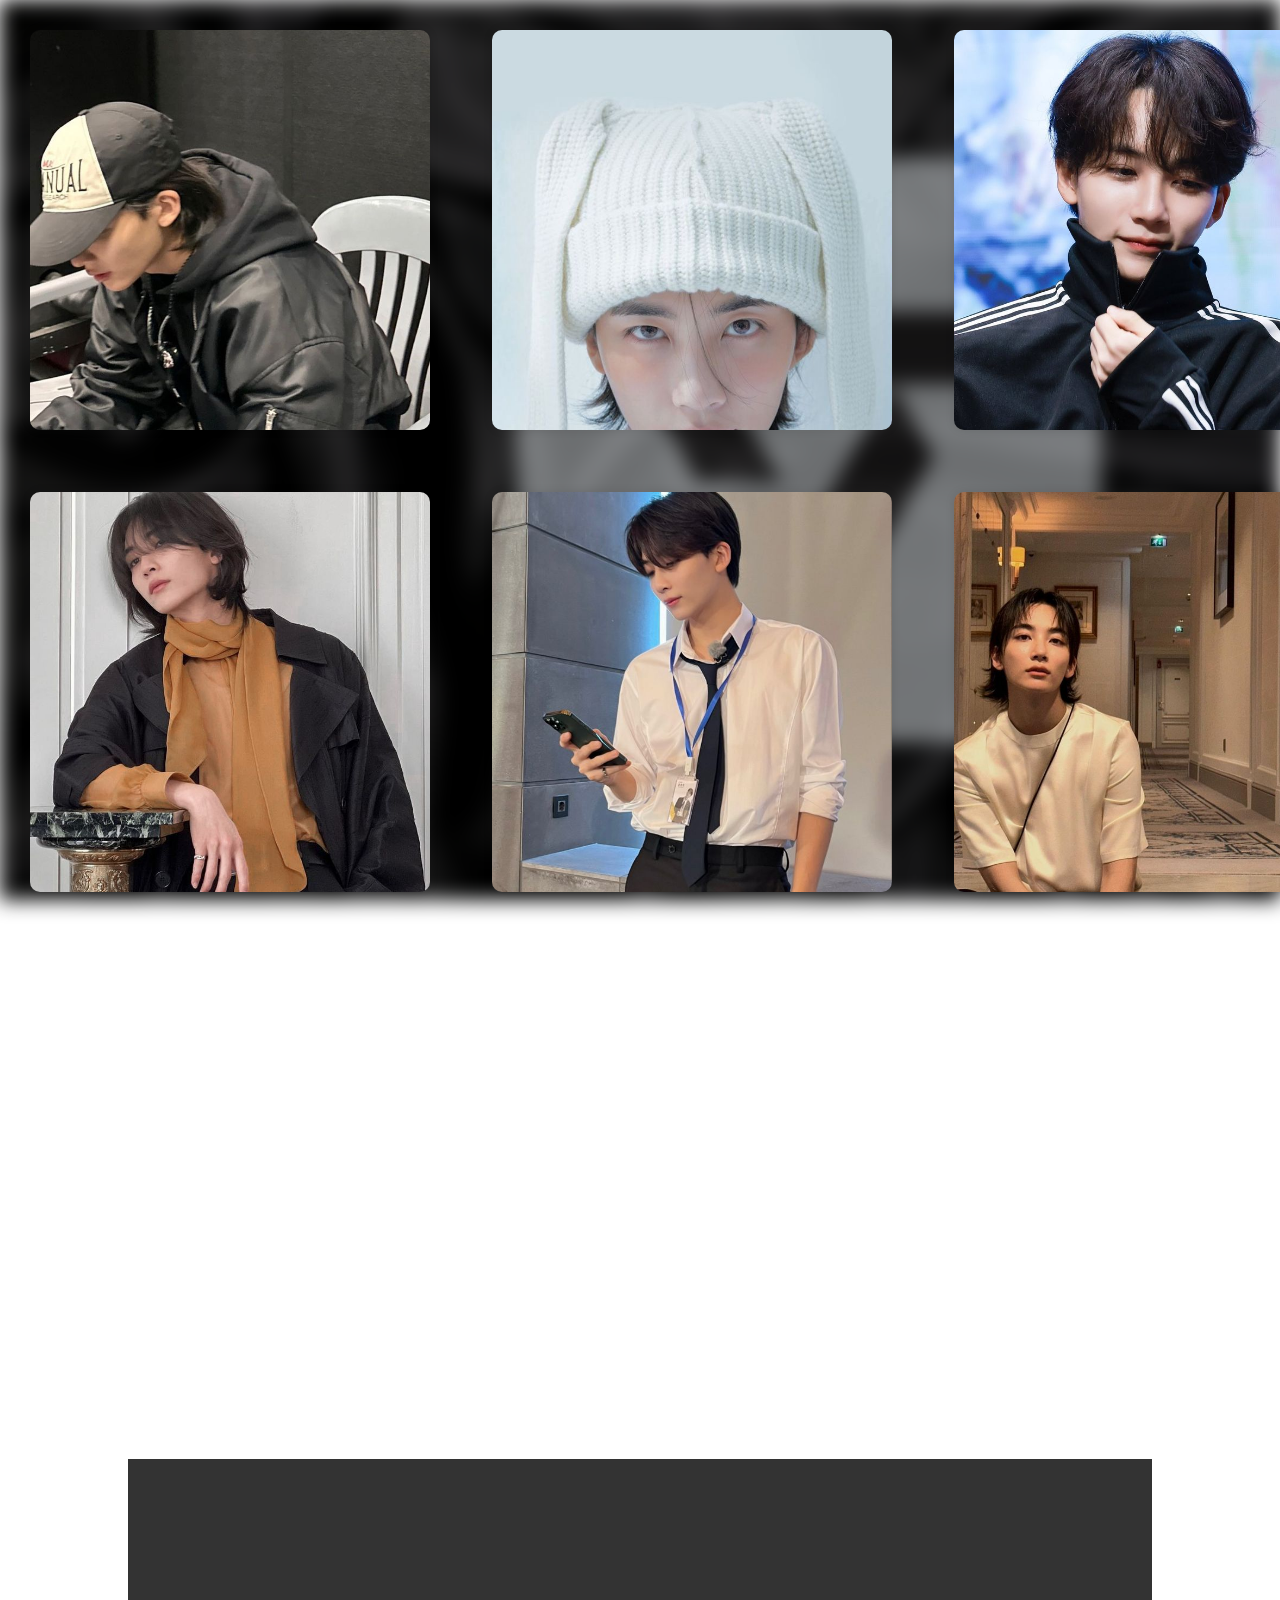
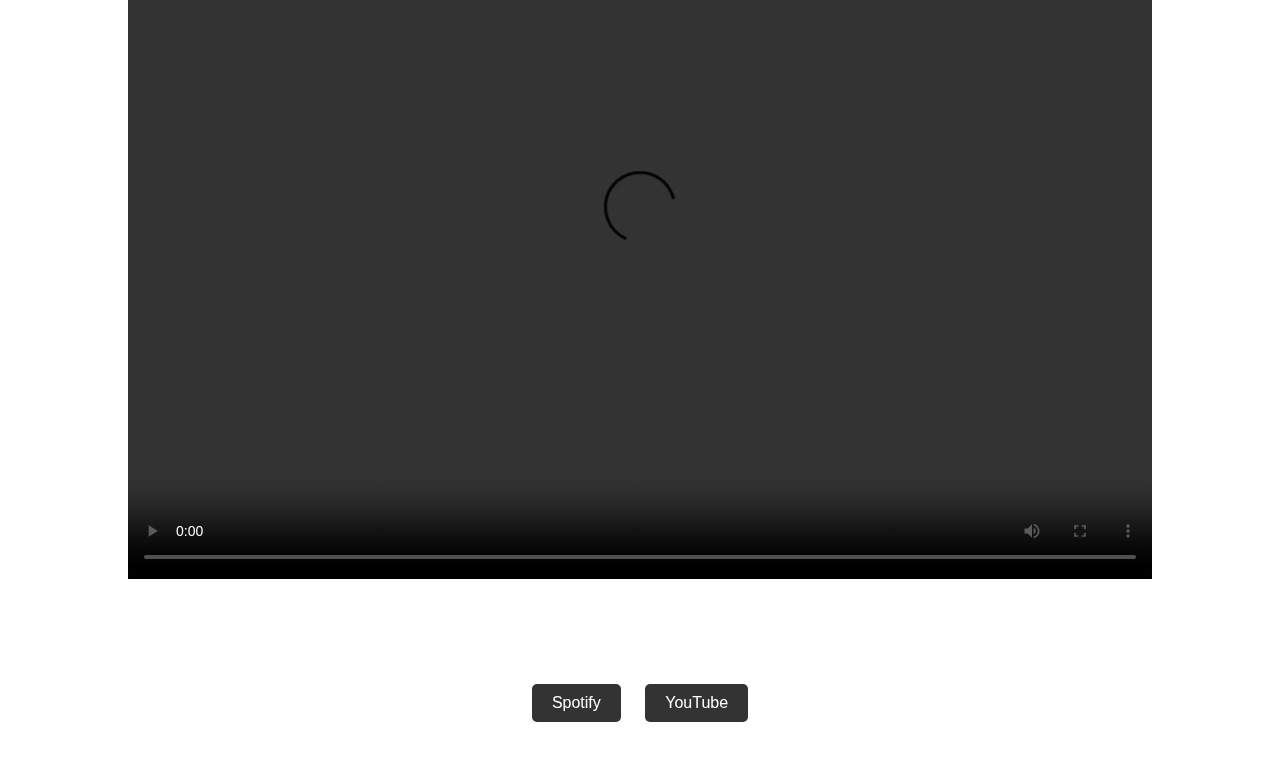
==== jeonghan/jeonghan.html @ 7f683767 "Update jeonghan.html" ====
<!DOCTYPE html>
<html lang="en">
<head>
    <meta charset="UTF-8">
    <meta name="viewport" content="width=device-width, initial-scale=1.0">
    <title>SEVENTEEN jeonghan Page</title>
    <link rel="stylesheet" href="jeonghan.css">
</head>
<body>
   
    <section class="background"></section>

    <section class="members">
        <div class="member-grid">
            <div class="member-item">
                <img src="./1.jpeg" alt="Member 1">
            </div>
            <div class="member-item">
                <img src="./2.jpeg" alt="Member 2">
            </div>
            <div class="member-item">
                <img src="./3.jpeg" alt="Member 3">
            </div>
            <div class="member-item">
                <img src="./4.jpeg" alt="Member 4">
            </div>
            <div class="member-item">
                <img src="./5.jpeg" alt="Member 5">
            </div>
            <div class="member-item">
                <img src="./6.jpeg" alt="Member 6">
            </div>
        </div>
    </section>

    <section class="description">
        <h2>Jeonghan (aka BBG of SVT)</h2>
        <p>Jeonghan (Korean: 정한), born as Yoon Jeonghan (Korean: 윤정한), is a South Korean singer and performer under Pledis Entertainment. He is a member of the South Korean boy group SEVENTEEN under 'Vocal Team'.</p><p>In 2015, S.Coups debuted as a member and the leader of the South Korean boy group Seventeen with the extended play 17 Carat on May 26. Since debuting, S.Coups has participated in the songwriting of over 70 Seventeen songs.

         </p><p>   In 2019, it was announced that S.Coups would be taking a break due to symptoms of anxiety, missing parts of Seventeen's Ode To You Tour. Following recovery, S.Coups returned to activities in March 2020.
            
         </p><p>   In 2023, it was announced that S.Coups would be halting activities in order to recover from anterior cruciate ligament surgery. During his hiatus, he missed parts of Seventeen's Follow Tour, however he still made appearances at the 2023 MAMA Awards and the 38th Golden Disc Awards as Seventeen won Daesangs (Grand Prizes) at each award show for their 2023 album FML.
            
         </p><p>   On December 31, 2023, S.Coups released a digital song named Me, written and produced by himself and regular Seventeen collaborator Bumzu.
            
         </p><p>   In February 2024, Pledis announced that he, alongside bandmate Jeonghan, who was also on a health-related hiatus, would be returning to activities in March 2024. The injury resulted in him being classified as Grade 5 under the South Korean military fitness classification, resulting in him being exempt from military service during peacetime.</p>
    </section>

    <section class="video">
        <h2>Watch Funny Scoups Compilation Video (I took this video from youtube)</h2>
        <div class="video-container">
            <video controls>
                <source src="./svideo/scoupsVideo.mp4" type="video/mp4">
                Your browser does not support the video tag.
            </video>
        </div>
    </section>
    <section class="options">
        <h2>Song I will dedicate to Coups Daddy ;()</h2>
       
        
            
            <div>
                <a href="https://open.spotify.com/track/2MveMeTbVlWtumO4VPOodG?si=8e0373b6ce09453c" class="spotify-option">Spotify</a>
                <a href="https://youtu.be/gZItyr1SNjU?si=JU994eRI9TcG9WSl" class="youtube-option">YouTube</a>
            </div>
        
   
        </section>
    
    
</body>
</html>
---- jeonghan/jeonghan.css ----
body {
    margin: 0;
    padding: 0;
    font-family: Arial, sans-serif;
    overflow-x: hidden; /* Hide horizontal scrollbar */
}

.background {
    position: fixed;
    top: 0;
    left: 0;
    width: 100%;
    height: 100%;
    background-image: url('./bg.png'); /* Add your background image */
    background-size: cover;
    filter: blur(10px); /* Apply blur effect */
}
.member-name {
    
    bottom: 10px;
    left: 50%;
    transform: translateX(-50%);
    background-color: rgba(0, 0, 0, 0.7);
    color: white;
    padding: 5px 10px;
    border-radius: 5px;
    font-size: 14px;
    opacity: 0;
    transition: opacity 0.3s ease;
    text-decoration: white; /* Remove underline */
    position: relative; /* Ensure header appears above background */
    z-index: 2; /* Ensure header appears above background */
    
}
.members {
    padding: 30px;
    position: relative;
    z-index: 2;
}
.members h2 {
    text-align: center;
    color: rgb(254, 254, 254);
}
.member-grid {
    display: grid;
    grid-template-columns: repeat(3, 1fr);
    gap: 62px;
}

.member-item {
    position: relative;
    height: 400px; /* Set a fixed height for all member items */
    width: 400px;
}

.member-item img {
    width: 100%;
    height: 100%; /* Ensure the image fills the container */
    object-fit: cover; /* Maintain aspect ratio and cover the container */
    border-radius: 10px;
    box-shadow: 0 0 10px rgba(0, 0, 0, 0.1);
    transition: transform 0.3s ease;
}

.member-item:hover img {
    transform: scale(1.1);
}

.description {
    width: 70%;
    padding: 20px;
    /* background-color: #f5f5f5; */
    border-radius: 10px;
    /* box-shadow: 0 0 10px rgba(0, 0, 0, 0.1); */
    margin-left: 200px;
    
    position: relative; /* Add relative positioning */
    z-index: 2; /* Ensure content appears above background */
}

.description h2 {
    color: rgb(255, 255, 255);
    margin-top: 0;
    text-align: center;
}
.description p {
    color: #ffffff;
}
.video {
    text-align: center;
    margin-top: 50px;
    position: relative; /* Add relative positioning */
    z-index: 2; /* Ensure content appears above background */

}

.video h2 {
    font-size: 24px;
    color: #ffffff;
    margin-bottom: 20px;
}

.video-container {
    position: relative;
    width: 80%; /* Adjust the width as needed */
    margin: 0 auto; /* Center the video */
    padding-bottom: 56.25%; /* Aspect ratio: 16:9 */
}

.video-container video {
    position: absolute;
    top: 0;
    left: 0;
    width: 100%;
    height: 100%;
}




.options {
    display: flex;
    flex-direction: column;
    justify-content: center;
    align-items: center;
    height:20vh; /* Adjust the height as needed */

    position: relative; /* Add relative positioning */
    z-index: 2; /* Ensure content appears above background */
}

.options a {
    display: inline-block;
    margin: 10px;
    text-decoration: none;
    color: #fff;
    background-color: #333;
    padding: 10px 20px;
    border-radius: 5px;
}

.options a:hover {
    background-color: #555;
}


.options h2{
    color: #fff;
    text-align: center;
}
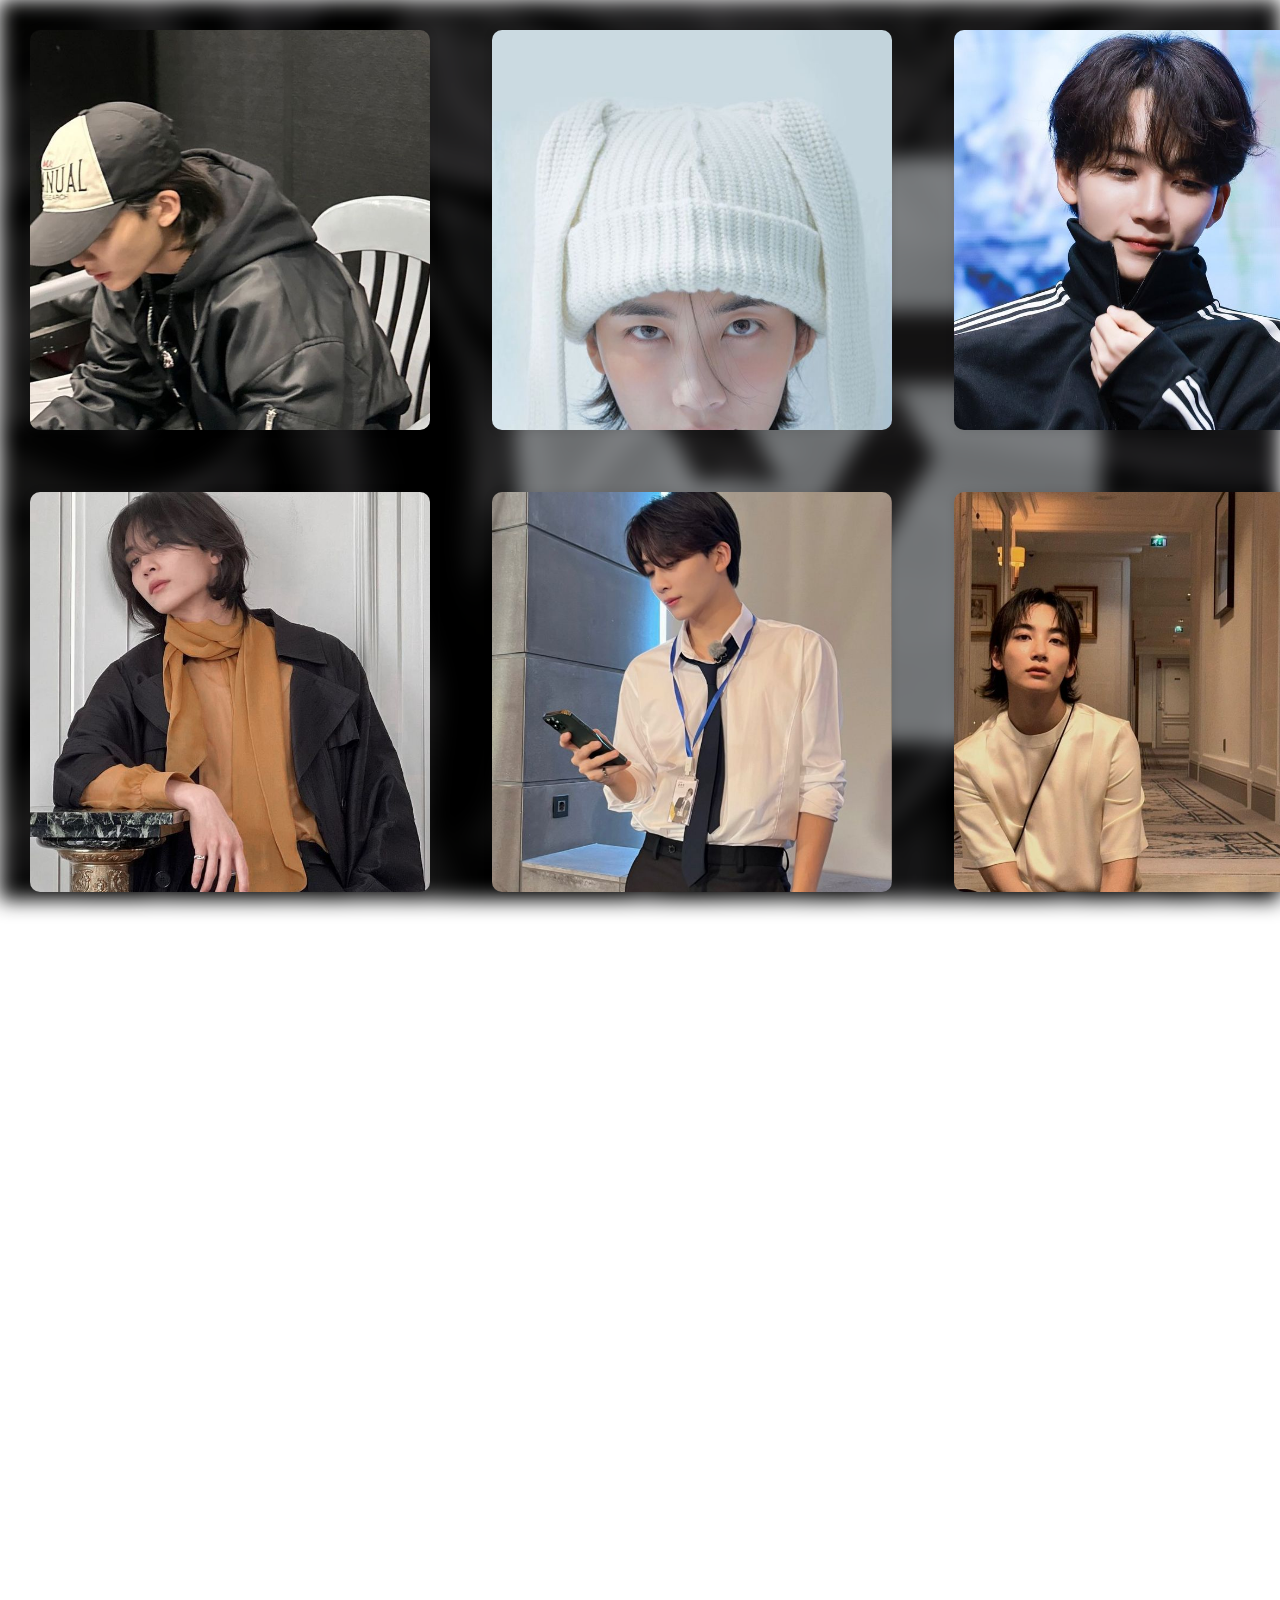
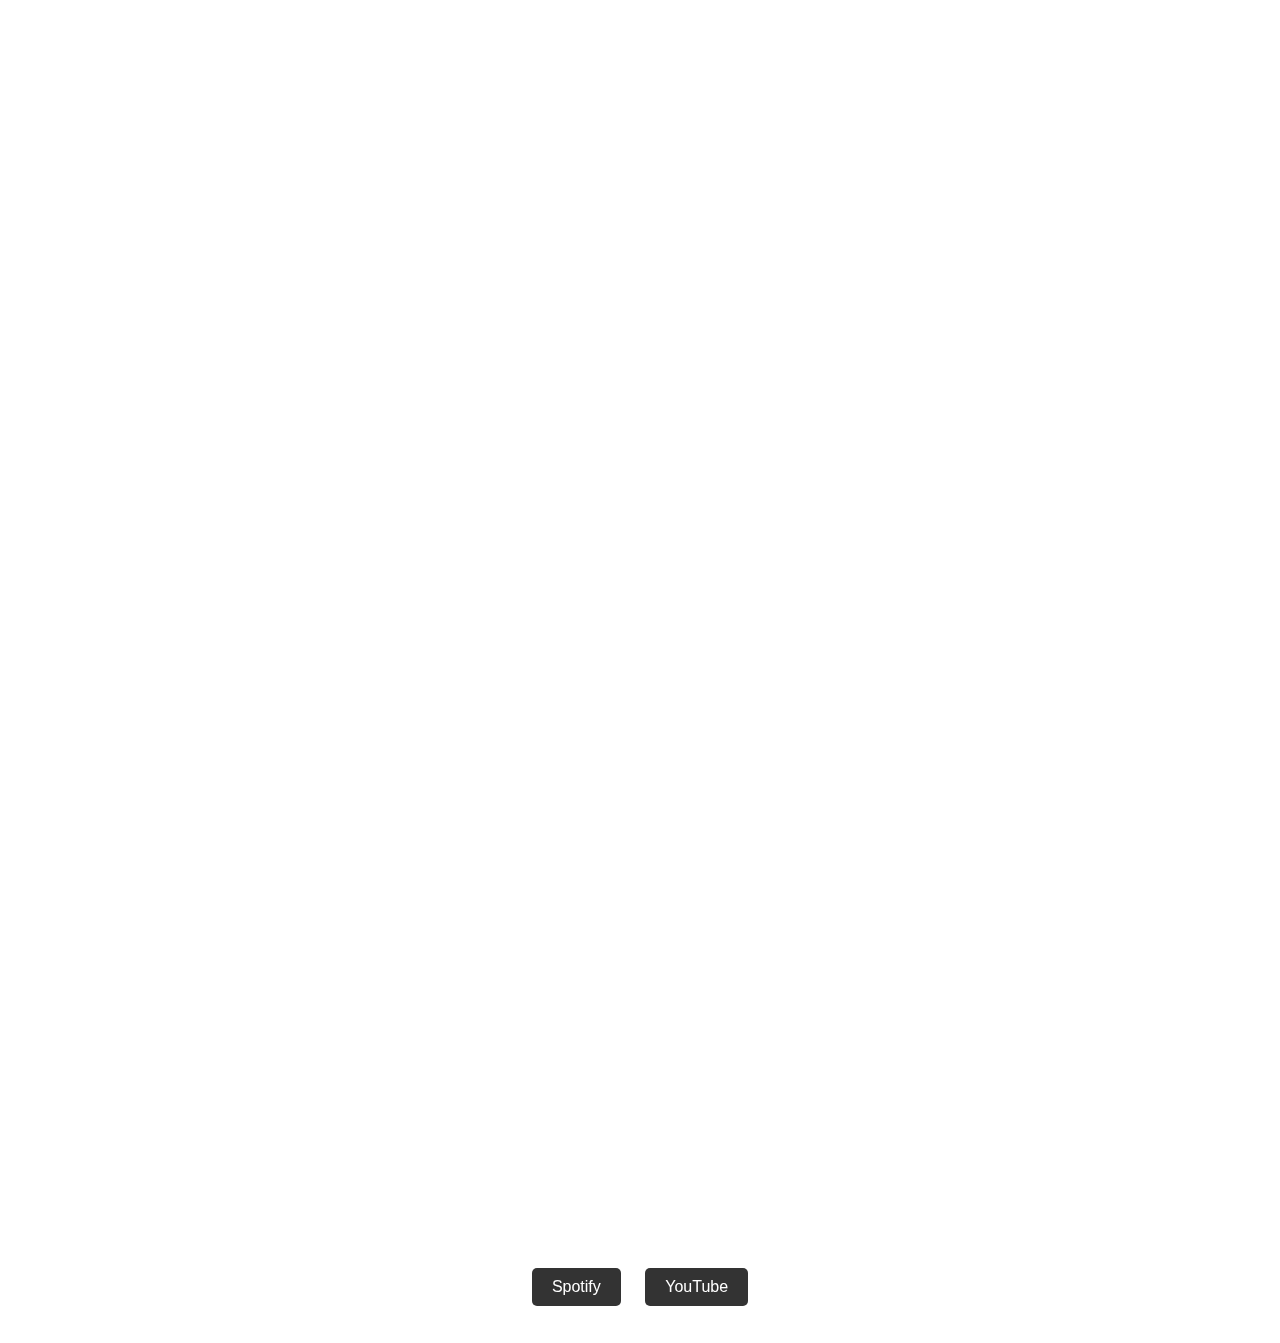
==== commit d804e876: "Update jeonghan.html" ====
--- a/jeonghan/jeonghan.html
+++ b/jeonghan/jeonghan.html
@@ -47,12 +47,9 @@
     </section>
 
     <section class="video">
-        <h2>Watch Funny Scoups Compilation Video (I took this video from youtube)</h2>
+        <h2>Watch Funny Jeonghan Compilation Video (I took this video from Youtube)</h2>
         <div class="video-container">
-            <video controls>
-                <source src="./svideo/scoupsVideo.mp4" type="video/mp4">
-                Your browser does not support the video tag.
-            </video>
+            <iframe src="https://www.youtube.com/embed/2GK2bTh6Qx8" width="940" height="580" frameborder="0" allowfullscreen></iframe>
         </div>
     </section>
     <section class="options">
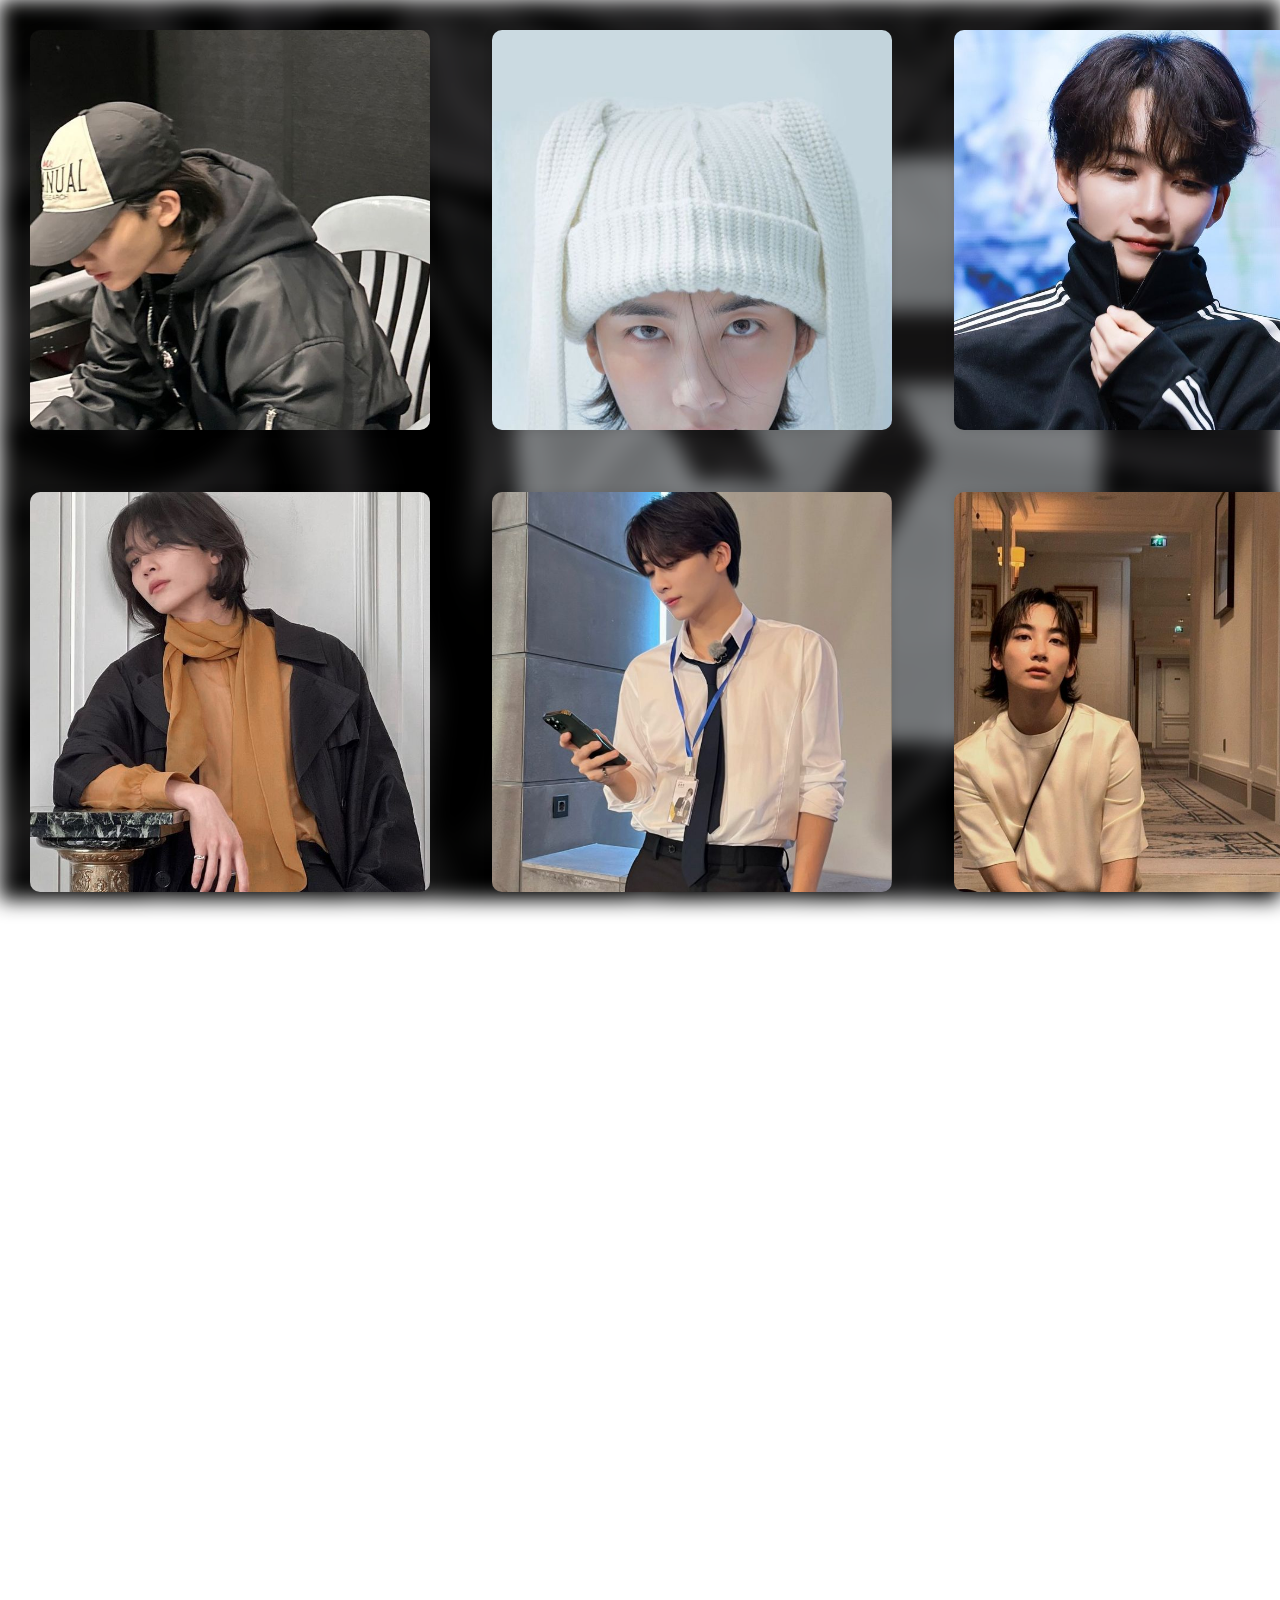
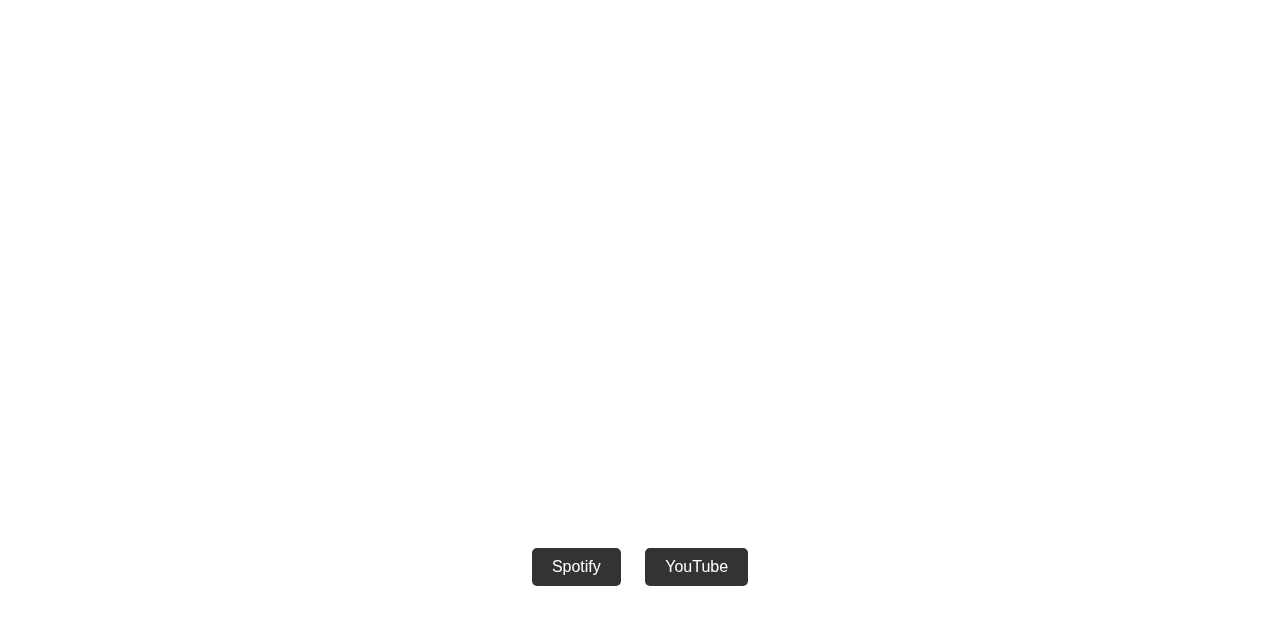
==== commit 56accbc4: "Update jeonghan.html" ====
--- a/jeonghan/jeonghan.html
+++ b/jeonghan/jeonghan.html
@@ -49,7 +49,7 @@
     <section class="video">
         <h2>Watch Funny Jeonghan Compilation Video (I took this video from Youtube)</h2>
         <div class="video-container">
-            <iframe src="https://www.youtube.com/embed/2GK2bTh6Qx8" width="940" height="580" frameborder="0" allowfullscreen></iframe>
+            <iframe src="https://www.youtube.com/embed/MlaDHnfY8DI" width="940" height="580" frameborder="0" allowfullscreen></iframe>
         </div>
     </section>
     <section class="options">
--- a/jeonghan/jeonghan.css
+++ b/jeonghan/jeonghan.css
@@ -100,20 +100,7 @@
     margin-bottom: 20px;
 }
 
-.video-container {
-    position: relative;
-    width: 80%; /* Adjust the width as needed */
-    margin: 0 auto; /* Center the video */
-    padding-bottom: 56.25%; /* Aspect ratio: 16:9 */
-}
 
-.video-container video {
-    position: absolute;
-    top: 0;
-    left: 0;
-    width: 100%;
-    height: 100%;
-}
 
 
 
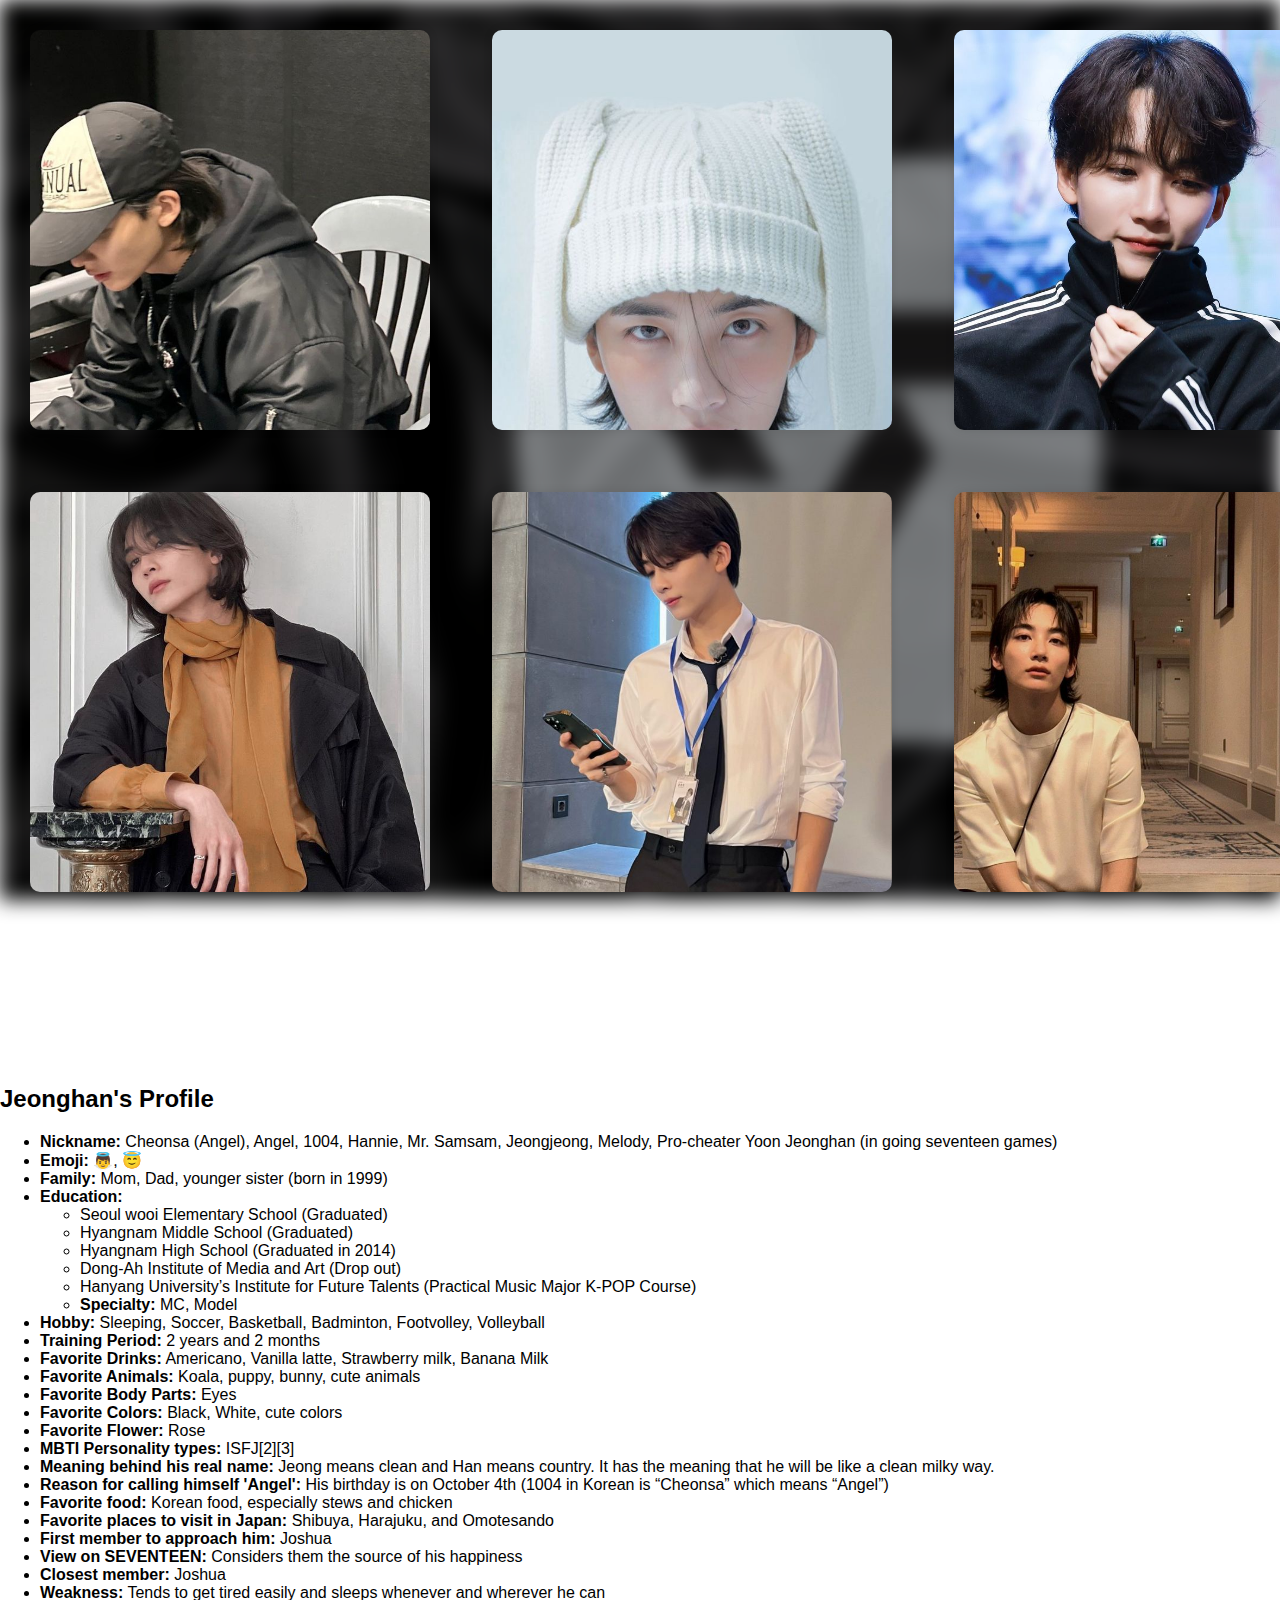
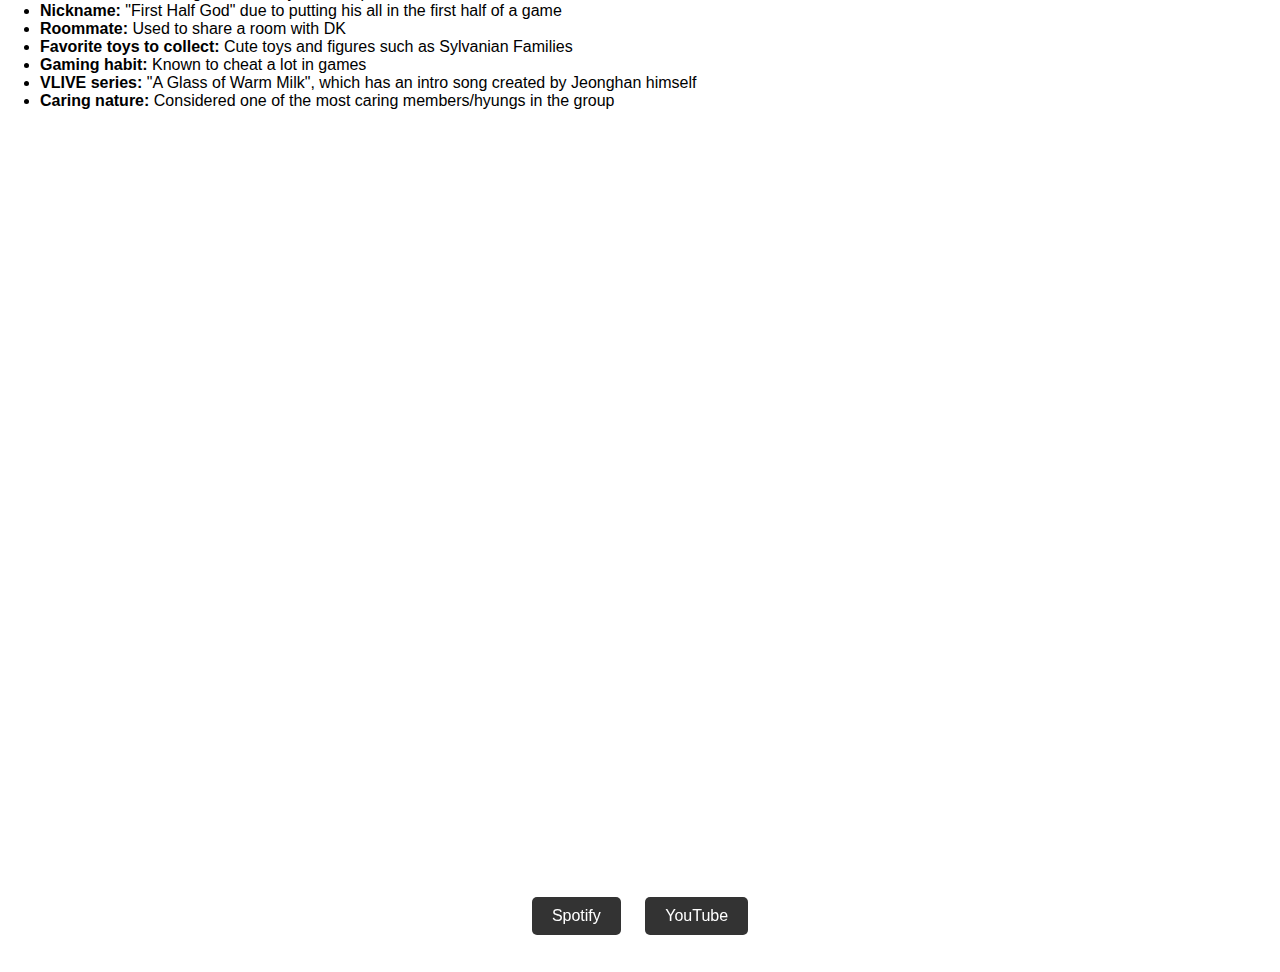
==== commit 85336158: "Update jeonghan.html" ====
--- a/jeonghan/jeonghan.html
+++ b/jeonghan/jeonghan.html
@@ -35,17 +35,54 @@
 
     <section class="description">
         <h2>Jeonghan (aka BBG of SVT)</h2>
-        <p>Jeonghan (Korean: 정한), born as Yoon Jeonghan (Korean: 윤정한), is a South Korean singer and performer under Pledis Entertainment. He is a member of the South Korean boy group SEVENTEEN under 'Vocal Team'.</p><p>In 2015, S.Coups debuted as a member and the leader of the South Korean boy group Seventeen with the extended play 17 Carat on May 26. Since debuting, S.Coups has participated in the songwriting of over 70 Seventeen songs.
+        <p>Jeonghan (Korean: 정한), born as Yoon Jeonghan (Korean: 윤정한), is a South Korean singer and performer under Pledis Entertainment. He is a member of the South Korean boy group SEVENTEEN under 'Vocal Team'.</p>
+         </section>
 
-         </p><p>   In 2019, it was announced that S.Coups would be taking a break due to symptoms of anxiety, missing parts of Seventeen's Ode To You Tour. Following recovery, S.Coups returned to activities in March 2020.
-            
-         </p><p>   In 2023, it was announced that S.Coups would be halting activities in order to recover from anterior cruciate ligament surgery. During his hiatus, he missed parts of Seventeen's Follow Tour, however he still made appearances at the 2023 MAMA Awards and the 38th Golden Disc Awards as Seventeen won Daesangs (Grand Prizes) at each award show for their 2023 album FML.
-            
-         </p><p>   On December 31, 2023, S.Coups released a digital song named Me, written and produced by himself and regular Seventeen collaborator Bumzu.
-            
-         </p><p>   In February 2024, Pledis announced that he, alongside bandmate Jeonghan, who was also on a health-related hiatus, would be returning to activities in March 2024. The injury resulted in him being classified as Grade 5 under the South Korean military fitness classification, resulting in him being exempt from military service during peacetime.</p>
+
+    <section class="member-info">
+        <h2>Jeonghan's Profile</h2>
+        <ul>
+            <li><strong>Nickname:</strong> Cheonsa (Angel), Angel, 1004, Hannie, Mr. Samsam, Jeongjeong, Melody, Pro-cheater Yoon Jeonghan (in going seventeen games)</li>
+            <li><strong>Emoji:</strong> 👼, 😇</li>
+            <li><strong>Family:</strong> Mom, Dad, younger sister (born in 1999)</li>
+            <li><strong>Education:</strong>
+                <ul>
+                    <li>Seoul wooi Elementary School (Graduated)</li>
+                    <li>Hyangnam Middle School (Graduated)</li>
+                    <li>Hyangnam High School (Graduated in 2014)</li>
+                    <li>Dong-Ah Institute of Media and Art (Drop out)</li>
+                    <li>Hanyang University’s Institute for Future Talents (Practical Music Major K-POP Course)</li>
+                    <li><strong>Specialty:</strong> MC, Model</li></ul></li>
+        <li><strong>Hobby:</strong> Sleeping, Soccer, Basketball, Badminton, Footvolley, Volleyball</li>
+        <li><strong>Training Period:</strong> 2 years and 2 months</li>
+        <li><strong>Favorite Drinks:</strong> Americano, Vanilla latte, Strawberry milk, Banana Milk</li>
+        <li><strong>Favorite Animals:</strong> Koala, puppy, bunny, cute animals</li>
+        <li><strong>Favorite Body Parts:</strong> Eyes</li>
+        <li><strong>Favorite Colors:</strong> Black, White, cute colors</li>
+        <li><strong>Favorite Flower:</strong> Rose</li>
+        <li><strong>MBTI Personality types:</strong> ISFJ[2][3]</li>
+        <li><strong>Meaning behind his real name:</strong> Jeong means clean and Han means country. It has the meaning that he will be like a clean milky way.</li>
+        <li><strong>Reason for calling himself 'Angel':</strong> His birthday is on October 4th (1004 in Korean is “Cheonsa” which means “Angel”)</li>
+        <li><strong>Favorite food:</strong> Korean food, especially stews and chicken</li>
+        <li><strong>Favorite places to visit in Japan:</strong> Shibuya, Harajuku, and Omotesando</li>
+        <li><strong>First member to approach him:</strong> Joshua</li>
+        <li><strong>View on SEVENTEEN:</strong> Considers them the source of his happiness</li>
+        <li><strong>Closest member:</strong> Joshua</li>
+        <li><strong>Weakness:</strong> Tends to get tired easily and sleeps whenever and wherever he can</li>
+        <li><strong>Nickname:</strong> "First Half God" due to putting his all in the first half of a game</li>
+        <li><strong>Roommate:</strong> Used to share a room with DK</li>
+        <li><strong>Favorite toys to collect:</strong> Cute toys and figures such as Sylvanian Families</li>
+        <li><strong>Gaming habit:</strong> Known to cheat a lot in games</li>
+        <li><strong>VLIVE series:</strong> "A Glass of Warm Milk", which has an intro song created by Jeonghan himself</li>
+        <li><strong>Caring nature:</strong> Considered one of the most caring members/hyungs in the group</li>
+    
+                
+           
+            <!-- Add more list items for the remaining information -->
+        </ul>
     </section>
 
+    
     <section class="video">
         <h2>Watch Funny Jeonghan Compilation Video (I took this video from Youtube)</h2>
         <div class="video-container">
@@ -53,7 +90,7 @@
         </div>
     </section>
     <section class="options">
-        <h2>Song I will dedicate to Coups Daddy ;()</h2>
+        <h2>Song I will dedicate to jeoghanie <3 My bbg ;()</h2>
        
         
             
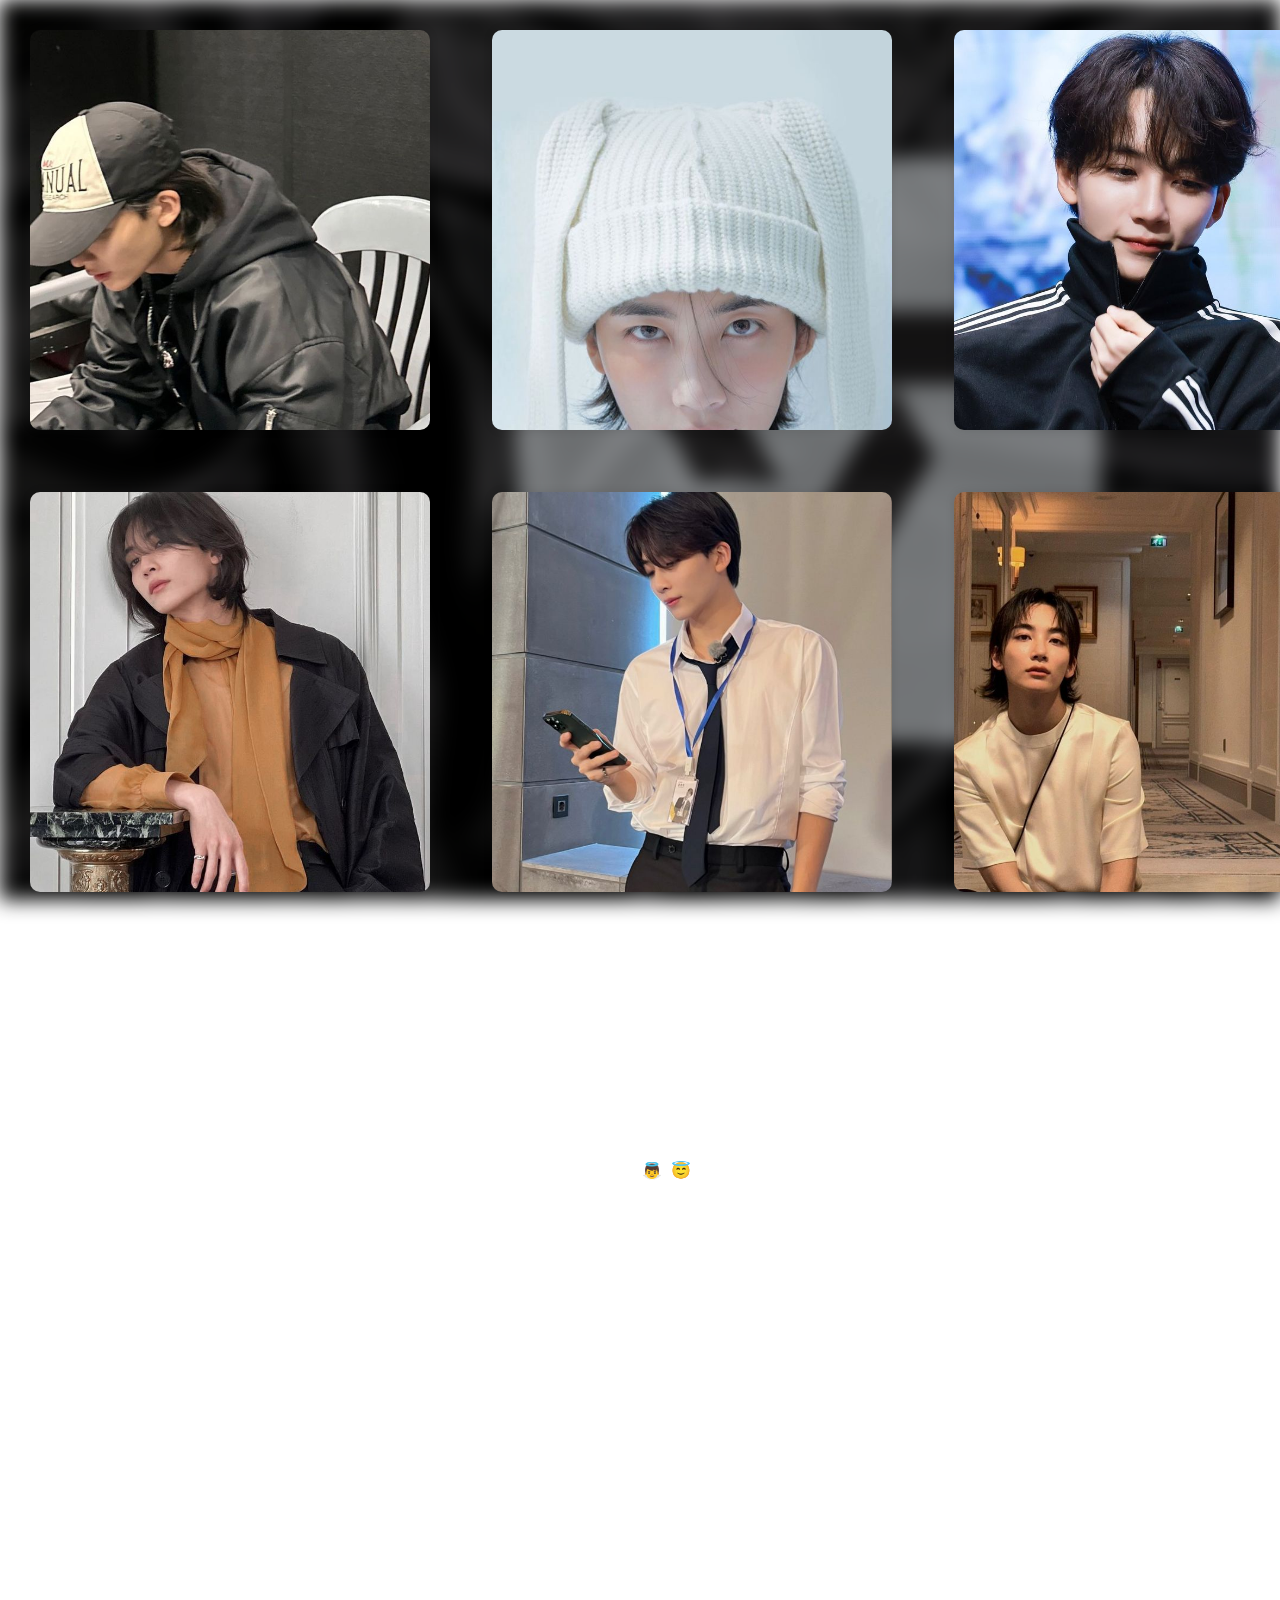
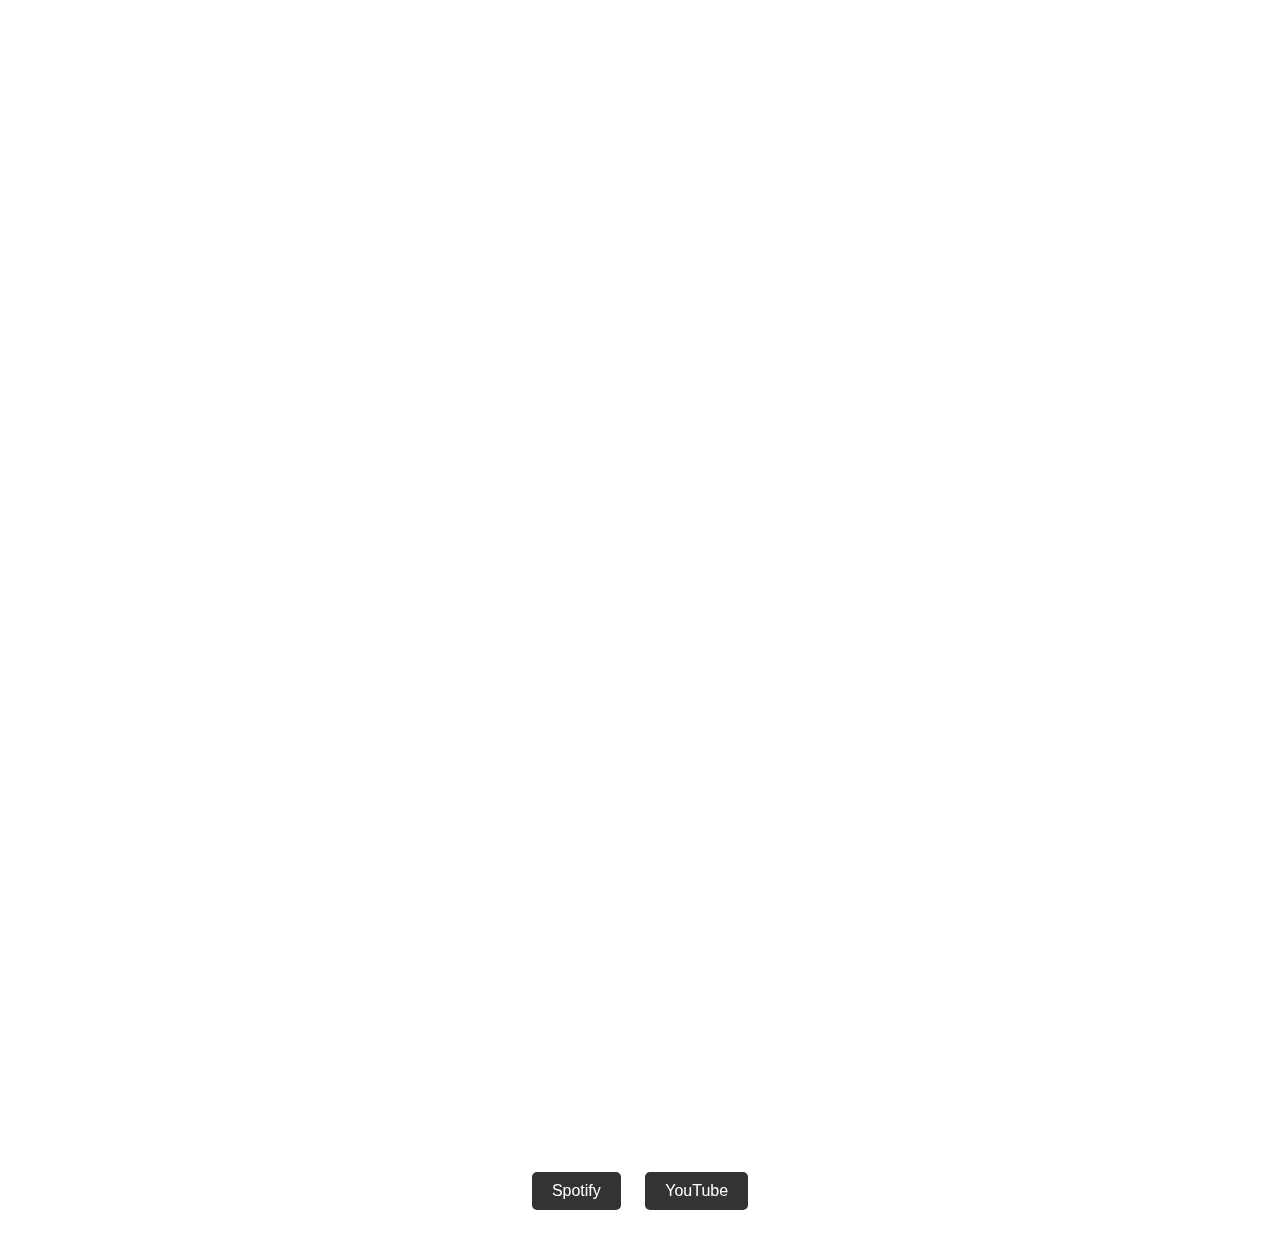
==== commit 9a185174: "Update jeonghan.html" ====
--- a/jeonghan/jeonghan.html
+++ b/jeonghan/jeonghan.html
@@ -95,8 +95,8 @@
         
             
             <div>
-                <a href="https://open.spotify.com/track/2MveMeTbVlWtumO4VPOodG?si=8e0373b6ce09453c" class="spotify-option">Spotify</a>
-                <a href="https://youtu.be/gZItyr1SNjU?si=JU994eRI9TcG9WSl" class="youtube-option">YouTube</a>
+                <a href="https://open.spotify.com/track/6MC0anRfGPzSWrvybgsY7O?si=f9c20db978154f95" class="spotify-option">Spotify</a>
+                <a href="https://youtu.be/u4iDL3c0T1c?si=4DGtogeDcQ_PUT5D" class="youtube-option">YouTube</a>
             </div>
         
    
--- a/jeonghan/jeonghan.css
+++ b/jeonghan/jeonghan.css
@@ -96,8 +96,43 @@
 
 .video h2 {
     font-size: 24px;
+    color: rgb(255, 255, 255);
+    margin-bottom: 20px;
+}
+
+
+.member-info {
+    font-family: Arial, sans-serif;
+    position: relative; /* Add relative positioning */
+    z-index: 2; /* Ensure content appears above background */
     color: #ffffff;
+    align-items: center;
+    
+}
+
+.member-info h2 {
+    color: rgb(255, 255, 255);
+    text-align: center;
     margin-bottom: 20px;
+    
+}
+
+.member-info ul {
+    text-align: center;
+    list-style: none;
+    padding: 0;
+}
+
+.member-info ul li {
+    margin-bottom: 10px;
+}
+
+.member-info ul ul {
+    padding-left: 20px;
+}
+
+.member-info ul ul li {
+    margin-bottom: 5px;
 }
 
 
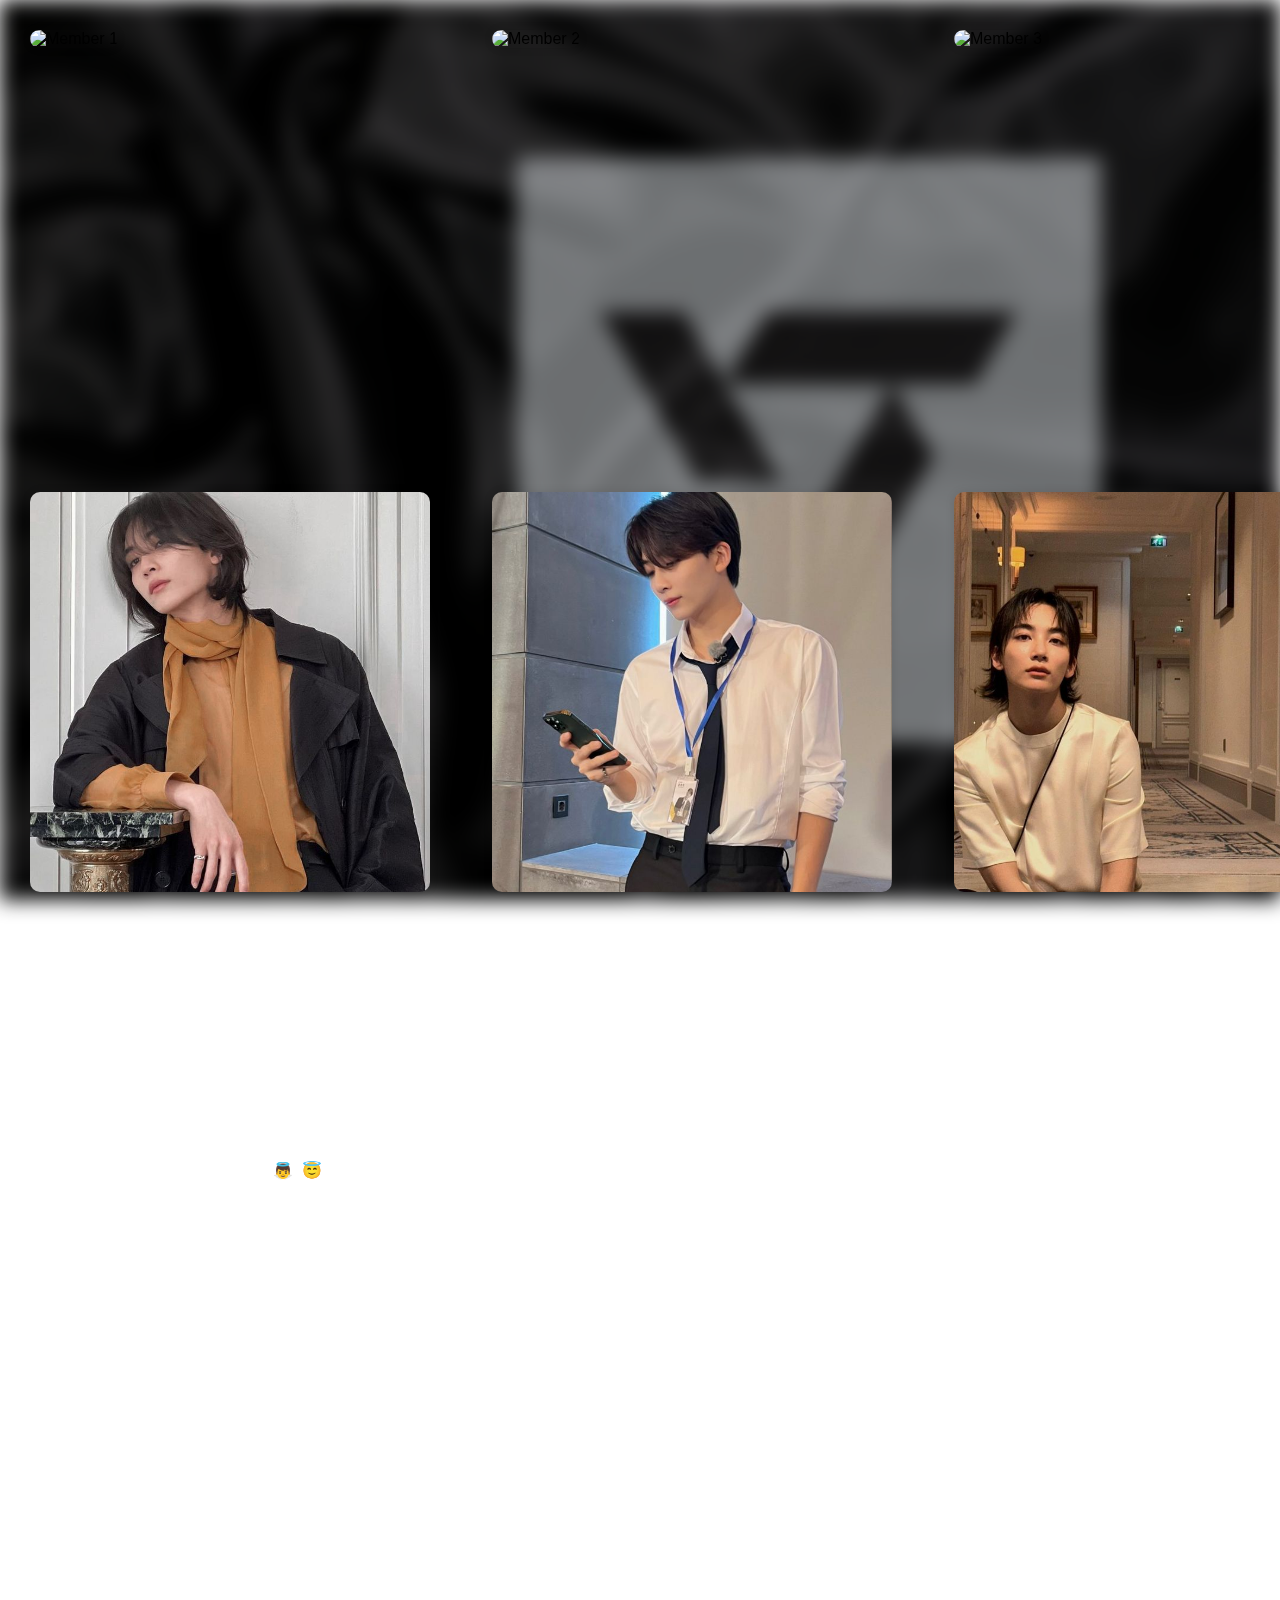
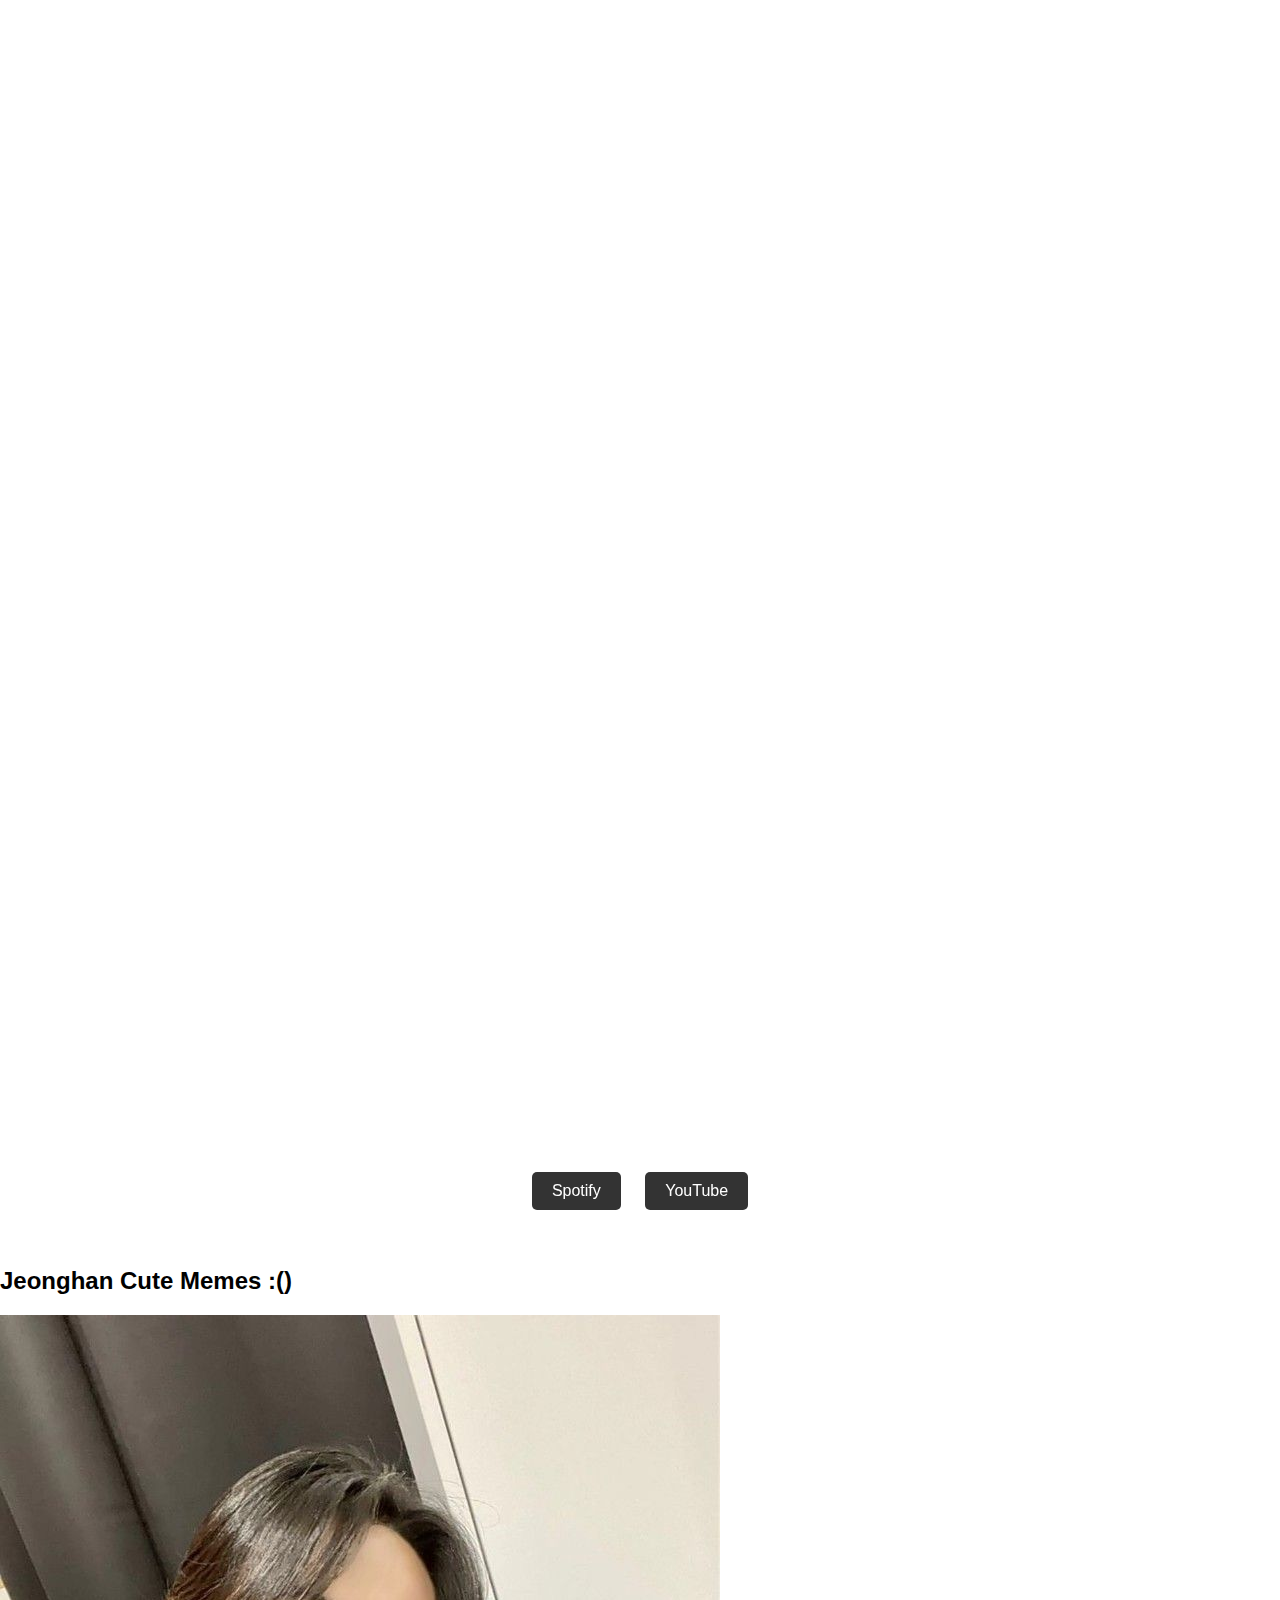
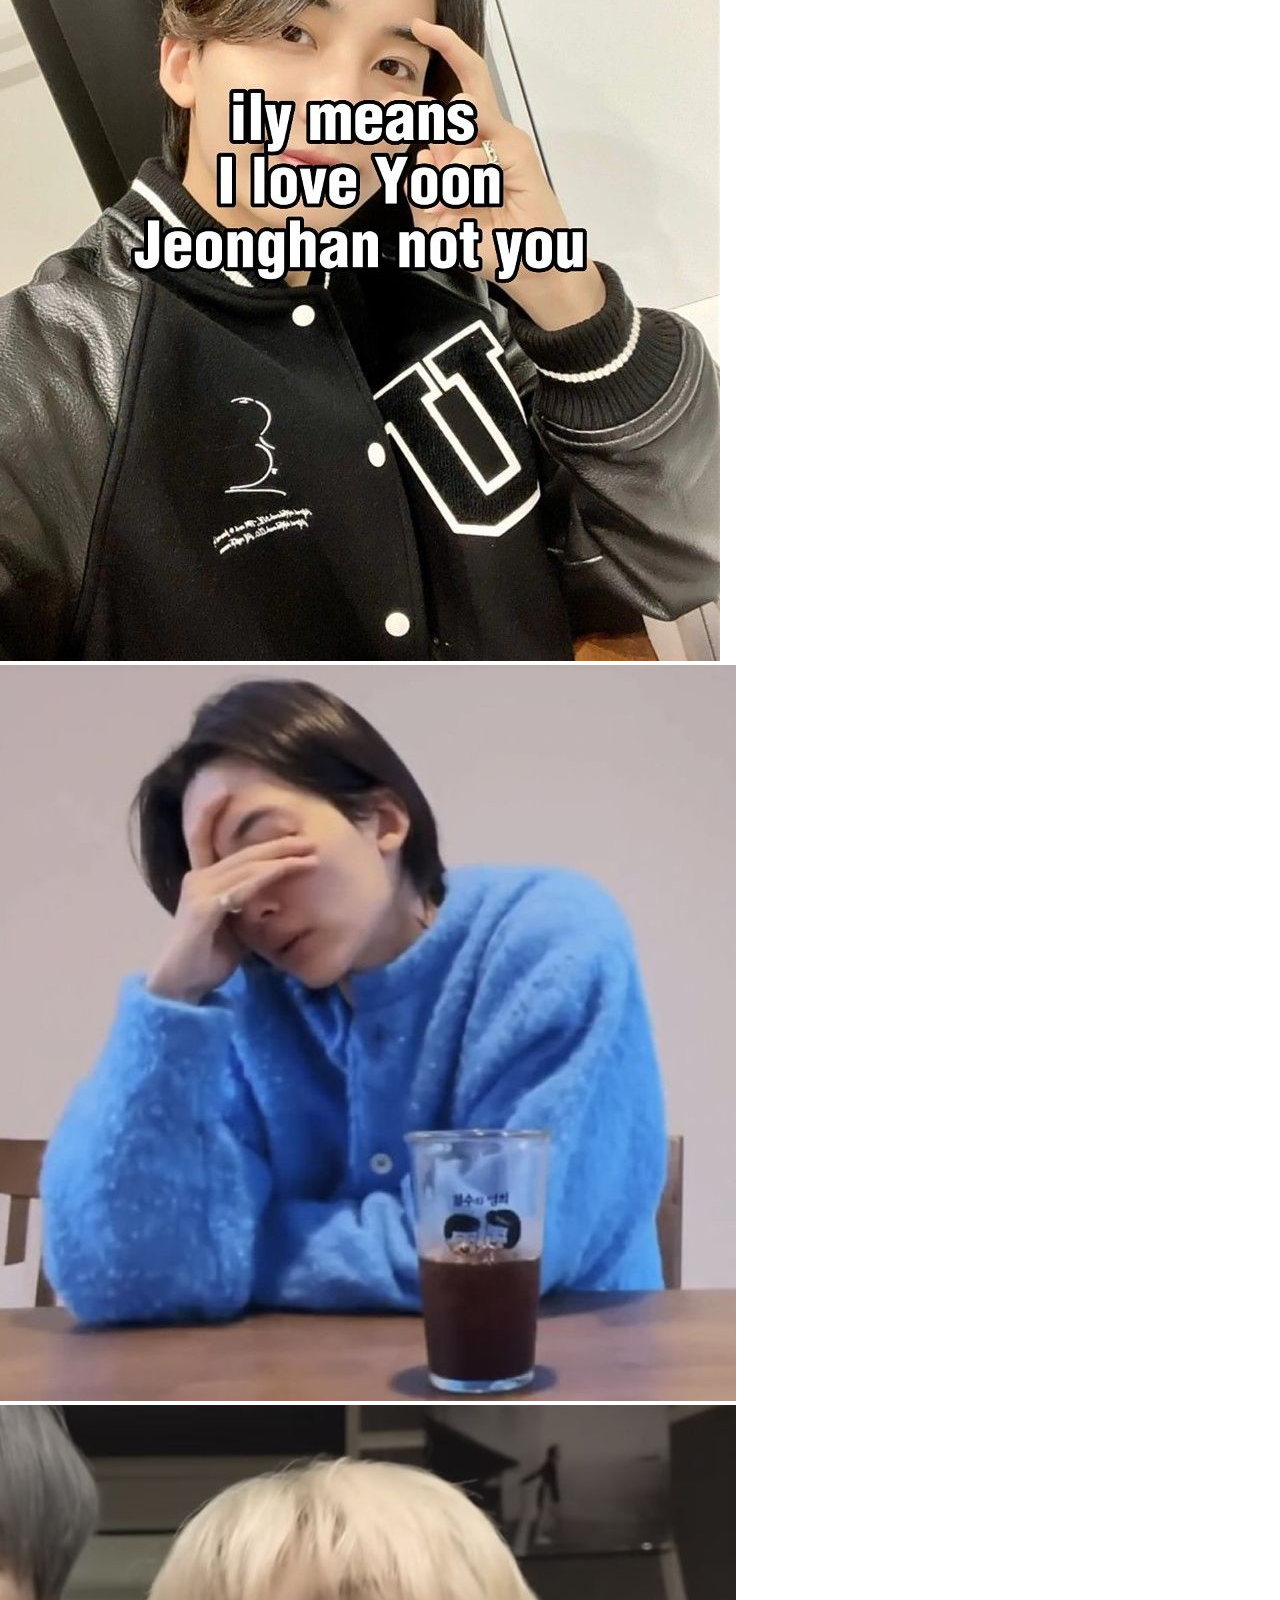
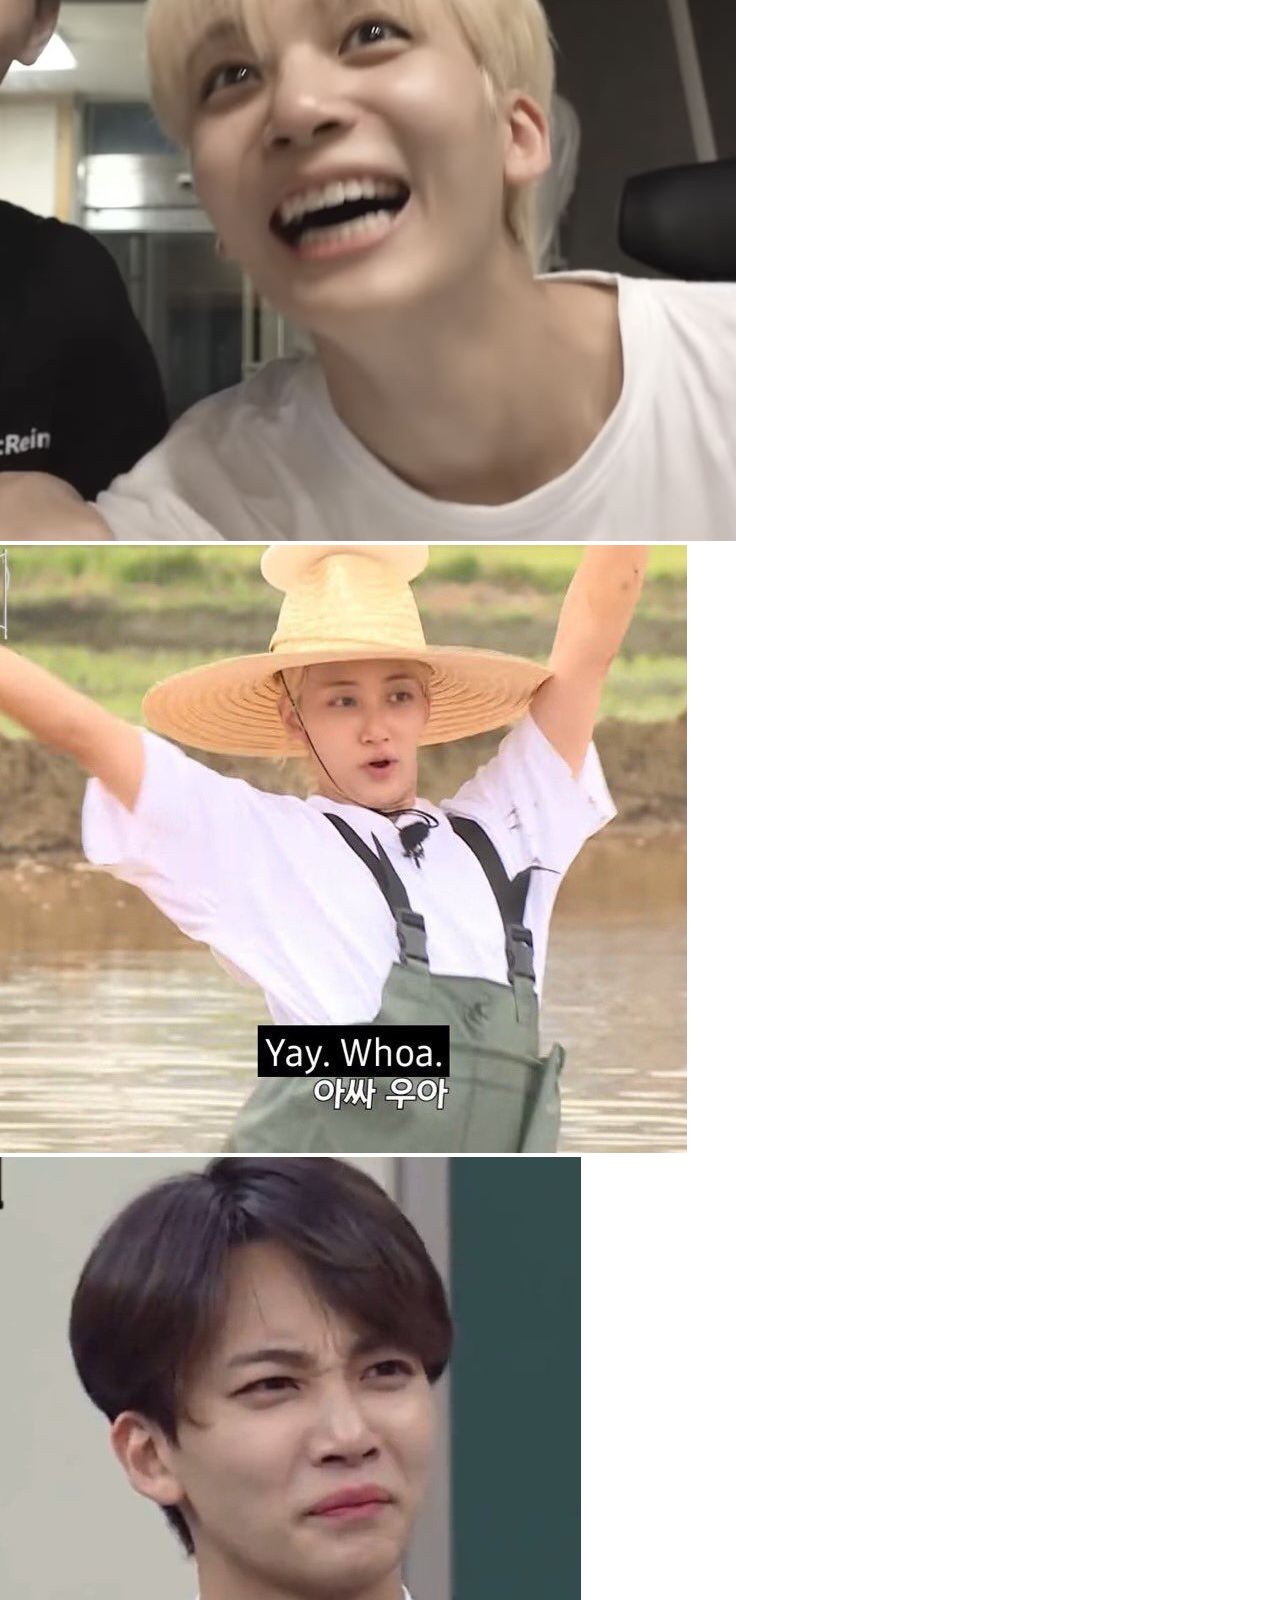
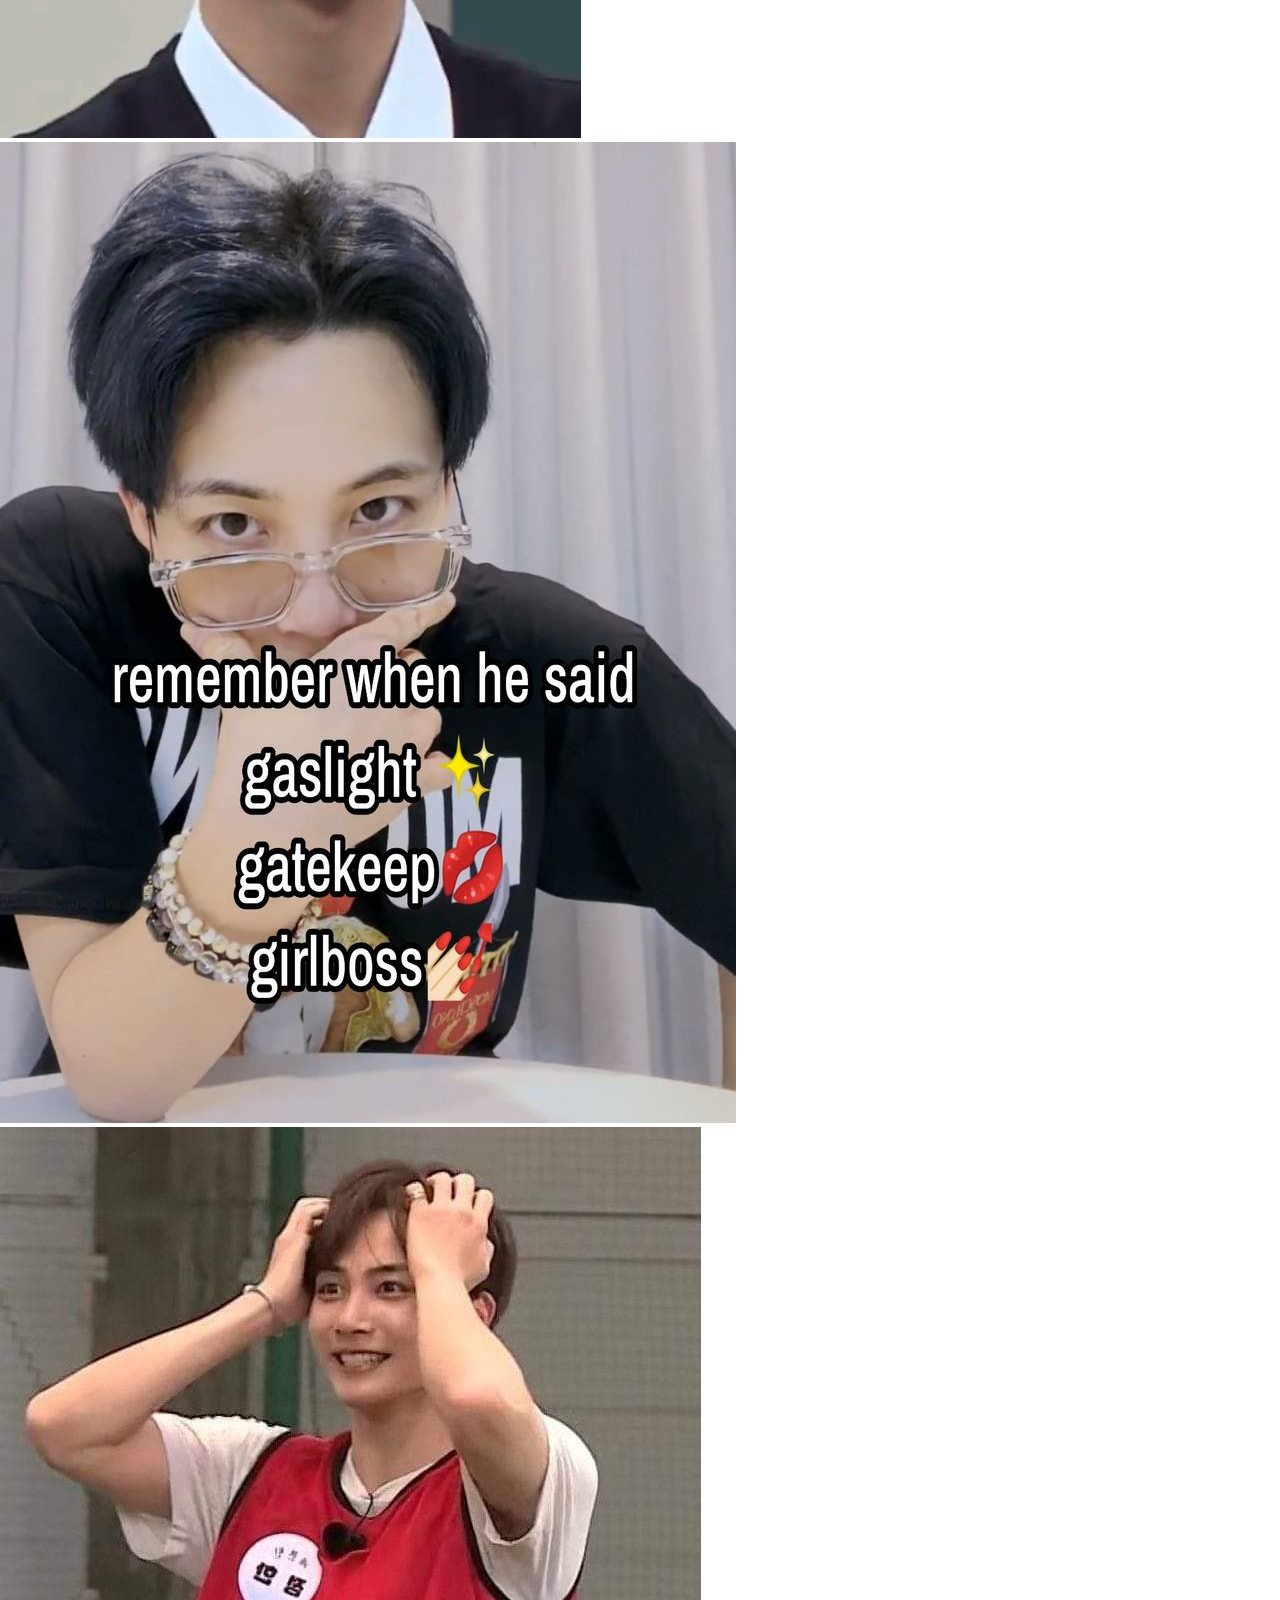
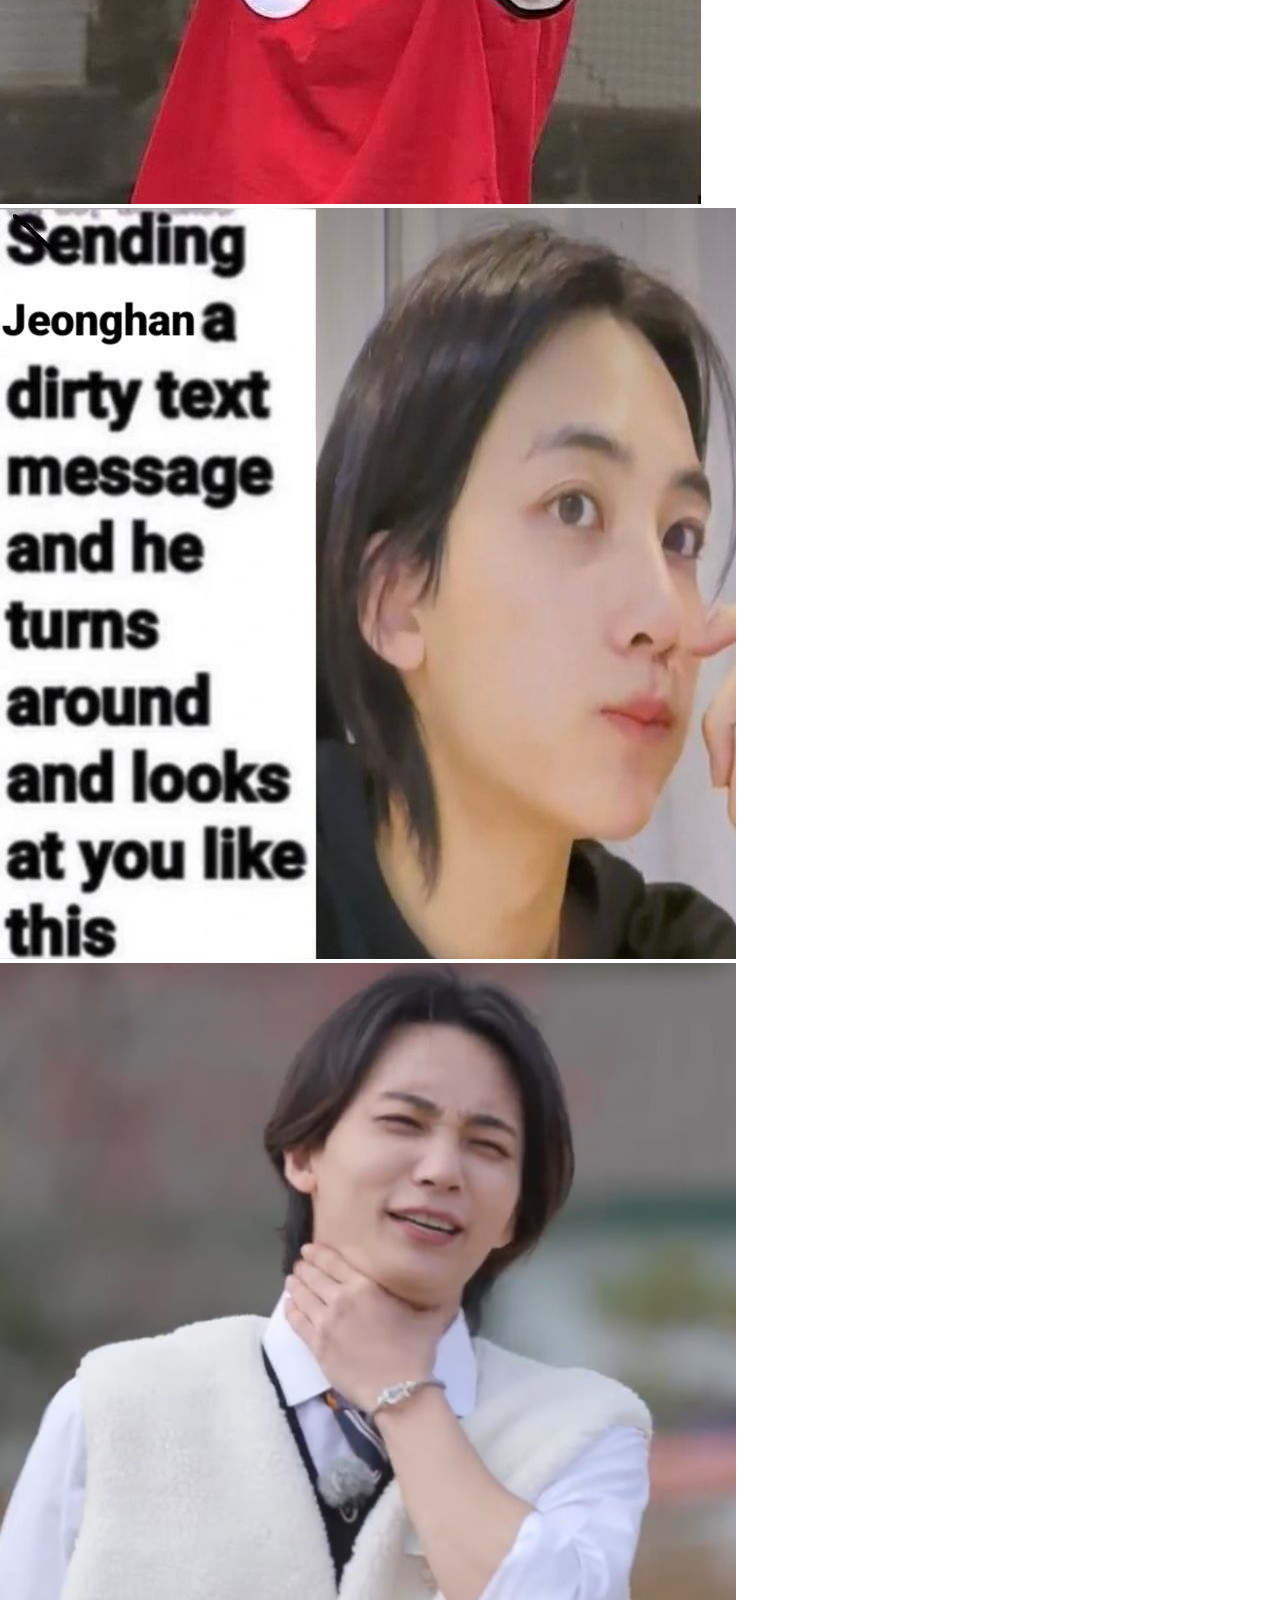
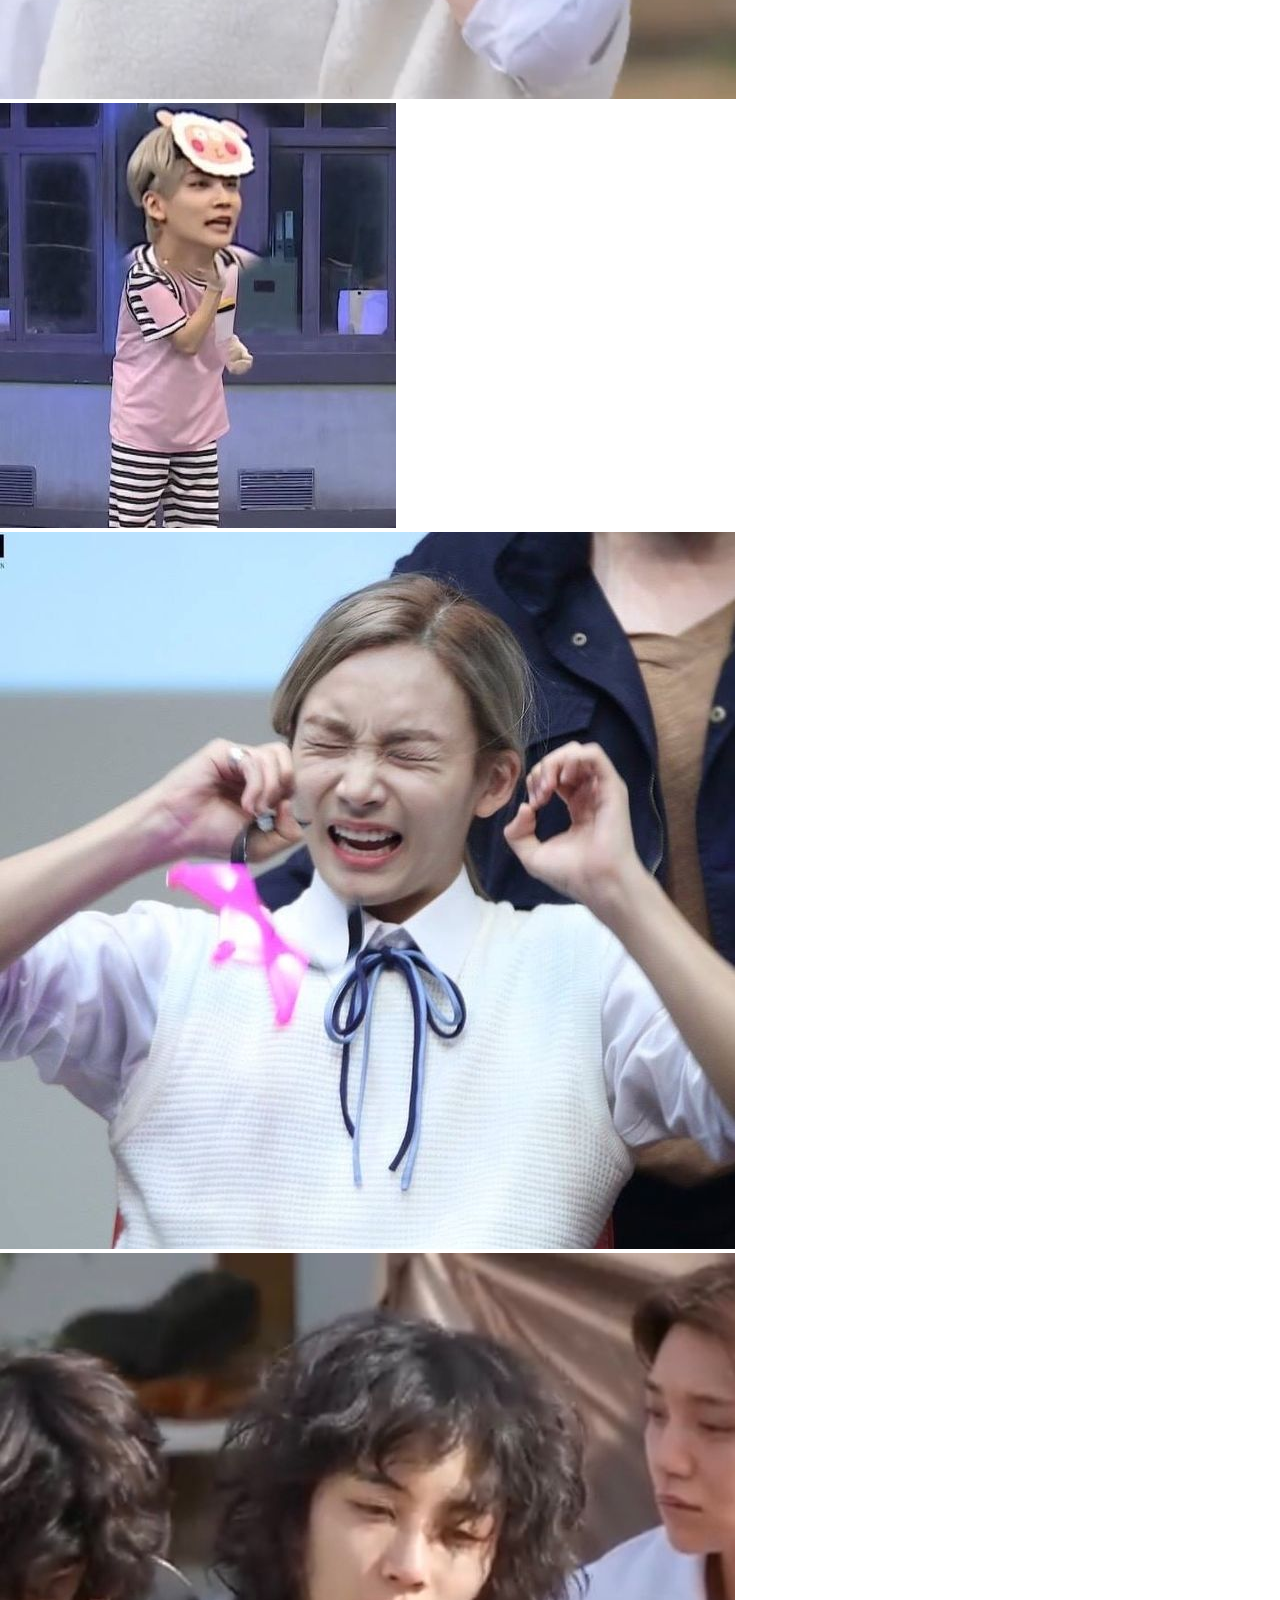
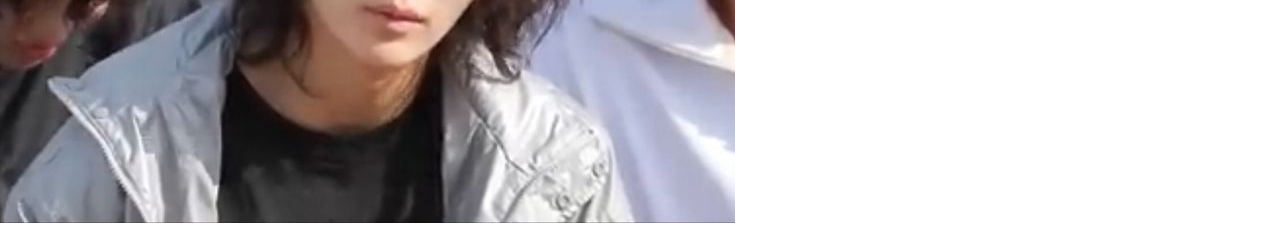
==== commit 1f8bffca: "Update jeonghan.html" ====
--- a/jeonghan/jeonghan.html
+++ b/jeonghan/jeonghan.html
@@ -13,13 +13,13 @@
     <section class="members">
         <div class="member-grid">
             <div class="member-item">
-                <img src="./1.jpeg" alt="Member 1">
+                <img src="./8.jpeg" alt="Member 1">
             </div>
             <div class="member-item">
-                <img src="./2.jpeg" alt="Member 2">
+                <img src="./11.jpeg" alt="Member 2">
             </div>
             <div class="member-item">
-                <img src="./3.jpeg" alt="Member 3">
+                <img src="./12.jpeg" alt="Member 3">
             </div>
             <div class="member-item">
                 <img src="./4.jpeg" alt="Member 4">
@@ -34,7 +34,7 @@
     </section>
 
     <section class="description">
-        <h2>Jeonghan (aka BBG of SVT)</h2>
+        <h2>Scoups (Leader)</h2>
         <p>Jeonghan (Korean: 정한), born as Yoon Jeonghan (Korean: 윤정한), is a South Korean singer and performer under Pledis Entertainment. He is a member of the South Korean boy group SEVENTEEN under 'Vocal Team'.</p>
          </section>
 
@@ -81,8 +81,8 @@
             <!-- Add more list items for the remaining information -->
         </ul>
     </section>
+    
 
-    
     <section class="video">
         <h2>Watch Funny Jeonghan Compilation Video (I took this video from Youtube)</h2>
         <div class="video-container">
@@ -90,17 +90,69 @@
         </div>
     </section>
     <section class="options">
-        <h2>Song I will dedicate to jeoghanie <3 My bbg ;()</h2>
+        <h2>Song I will dedicate to Coups Daddy ;()</h2>
        
         
             
             <div>
-                <a href="https://open.spotify.com/track/6MC0anRfGPzSWrvybgsY7O?si=f9c20db978154f95" class="spotify-option">Spotify</a>
-                <a href="https://youtu.be/u4iDL3c0T1c?si=4DGtogeDcQ_PUT5D" class="youtube-option">YouTube</a>
+                <a href="https://open.spotify.com/track/2MveMeTbVlWtumO4VPOodG?si=8e0373b6ce09453c" class="spotify-option">Spotify</a>
+                <a href="https://youtu.be/gZItyr1SNjU?si=JU994eRI9TcG9WSl" class="youtube-option">YouTube</a>
             </div>
         
    
         </section>
+
+
+        <h2>Jeonghan Cute Memes :()</h2>
+       
+        <section class="image-grid">
+            
+            <div class="row">
+                <div class="image-item">
+                    <img src="./memes/1.jpeg" alt="Image 1">
+                </div>
+                <div class="image-item">
+                    <img src="./memes/2.jpeg" alt="Image 2">
+                </div>
+                <div class="image-item">
+                    <img src="./memes/3.jpeg" alt="Image 3">
+                </div>
+            </div>
+            <div class="row">
+                <div class="image-item">
+                    <img src="./memes/4.jpeg" alt="Image 4">
+                </div>
+                <div class="image-item">
+                    <img src="./memes/5.jpeg" alt="Image 5">
+                </div>
+                <div class="image-item">
+                    <img src="./memes/6.jpeg" alt="Image 6">
+                </div>
+            </div>
+            <div class="row">
+                <div class="image-item">
+                    <img src="./memes/7.jpeg" alt="Image 7">
+                </div>
+                <div class="image-item">
+                    <img src="./memes/8.jpeg" alt="Image 8">
+                </div>
+                <div class="image-item">
+                    <img src="./memes/9.jpeg" alt="Image 9">
+                </div>
+            </div>
+            <div class="row">
+                <div class="image-item">
+                    <img src="./memes/10.jpeg" alt="Image 10">
+                </div>
+                <div class="image-item">
+                    <img src="./memes/11.jpeg" alt="Image 11">
+                </div>
+                <div class="image-item">
+                    <img src="./memes/12.jpeg" alt="Image 12">
+                </div>
+            </div>
+        </section>
+        
     
     
 </body>
--- a/jeonghan/jeonghan.css
+++ b/jeonghan/jeonghan.css
@@ -118,13 +118,16 @@
 }
 
 .member-info ul {
-    text-align: center;
+    text-align: left;
     list-style: none;
     padding: 0;
+    
 }
 
 .member-info ul li {
     margin-bottom: 10px;
+    align-items: left;
+    margin-left: 220px;
 }
 
 .member-info ul ul {
@@ -133,6 +136,7 @@
 
 .member-info ul ul li {
     margin-bottom: 5px;
+    margin-left: 20px;
 }
 
 
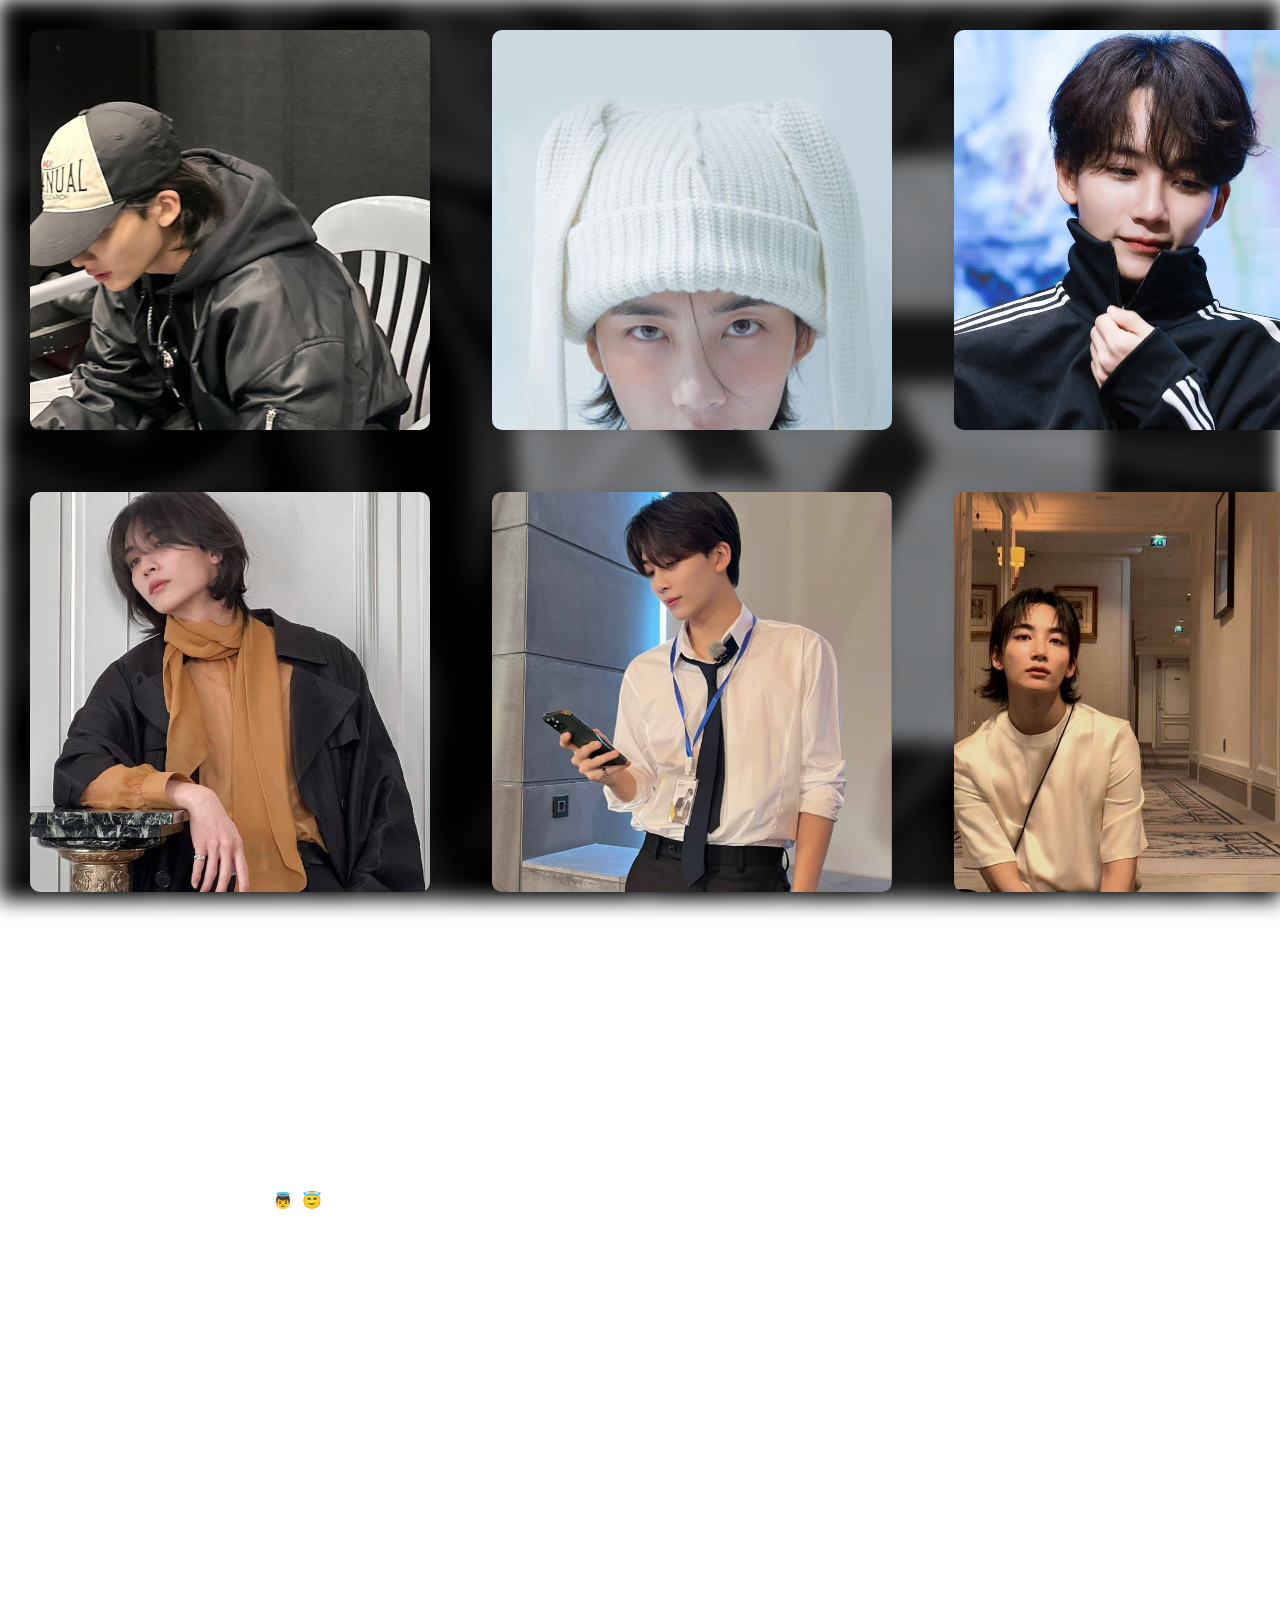
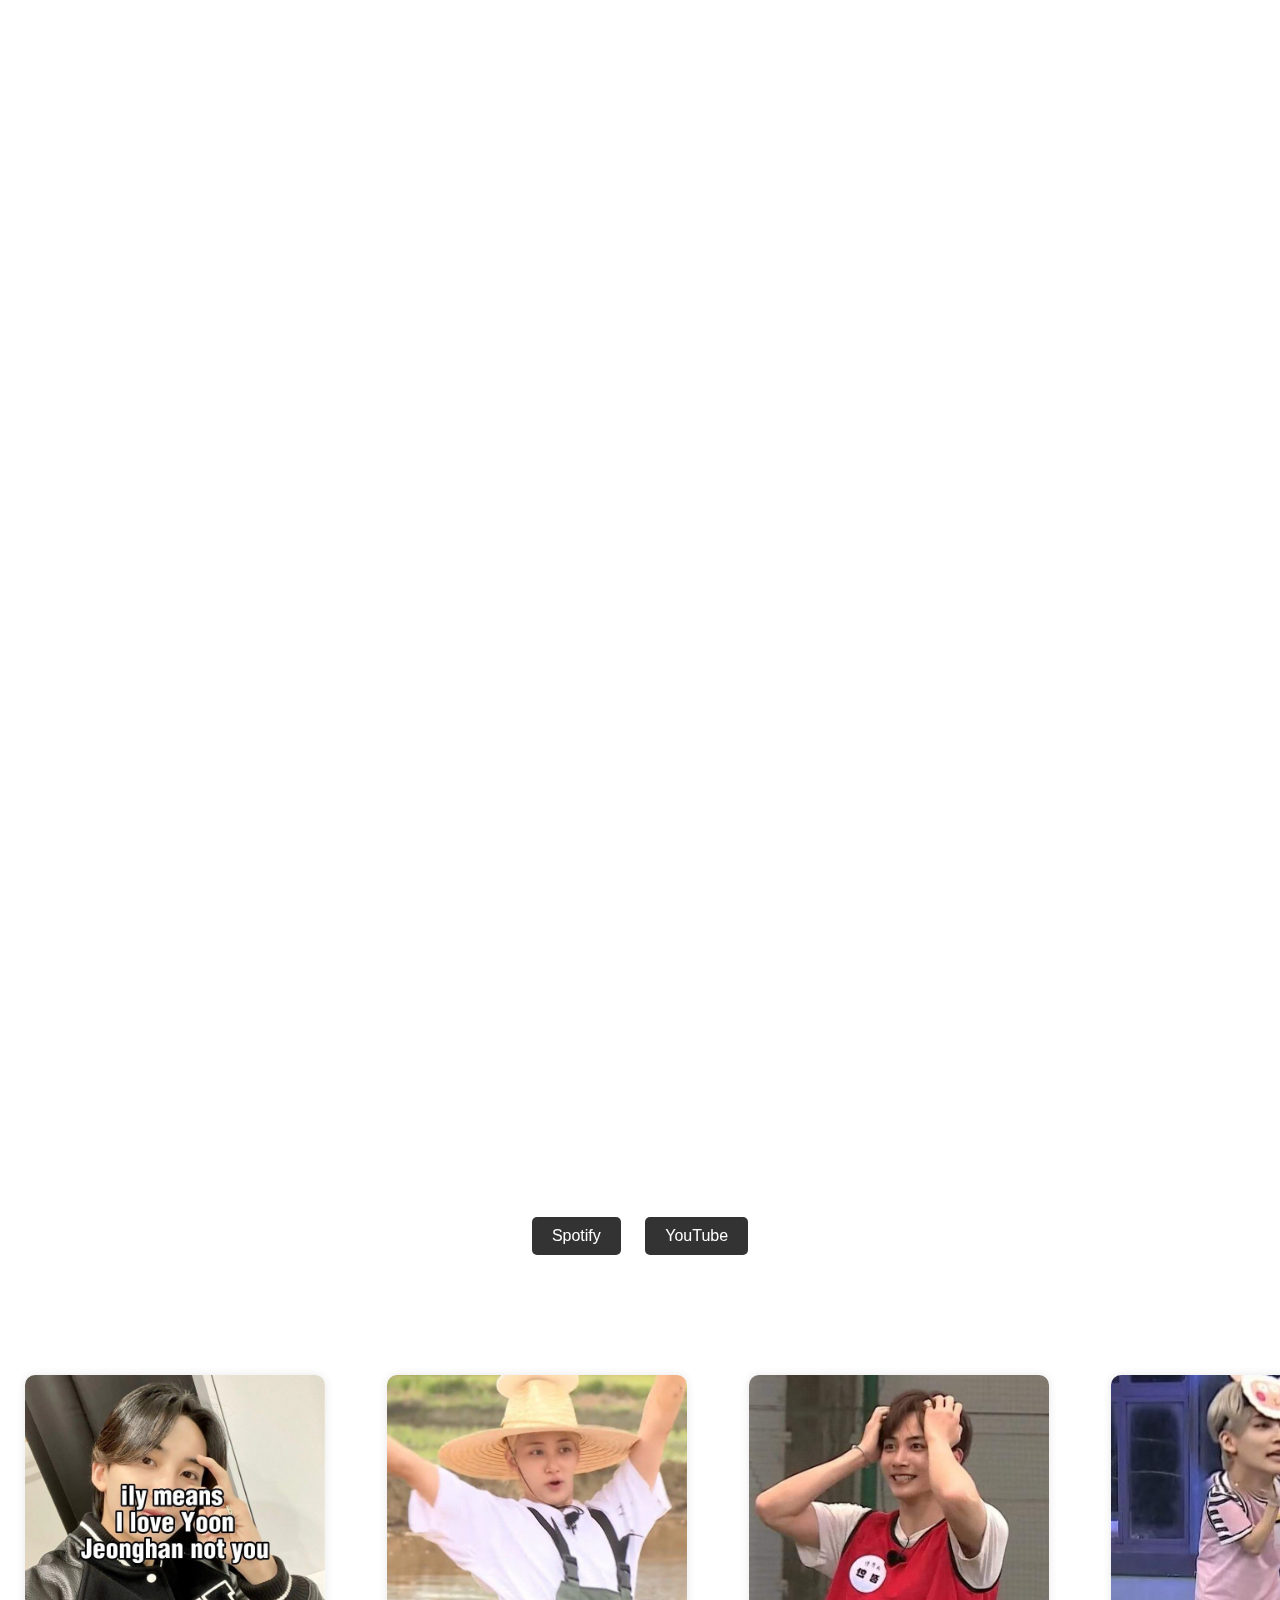
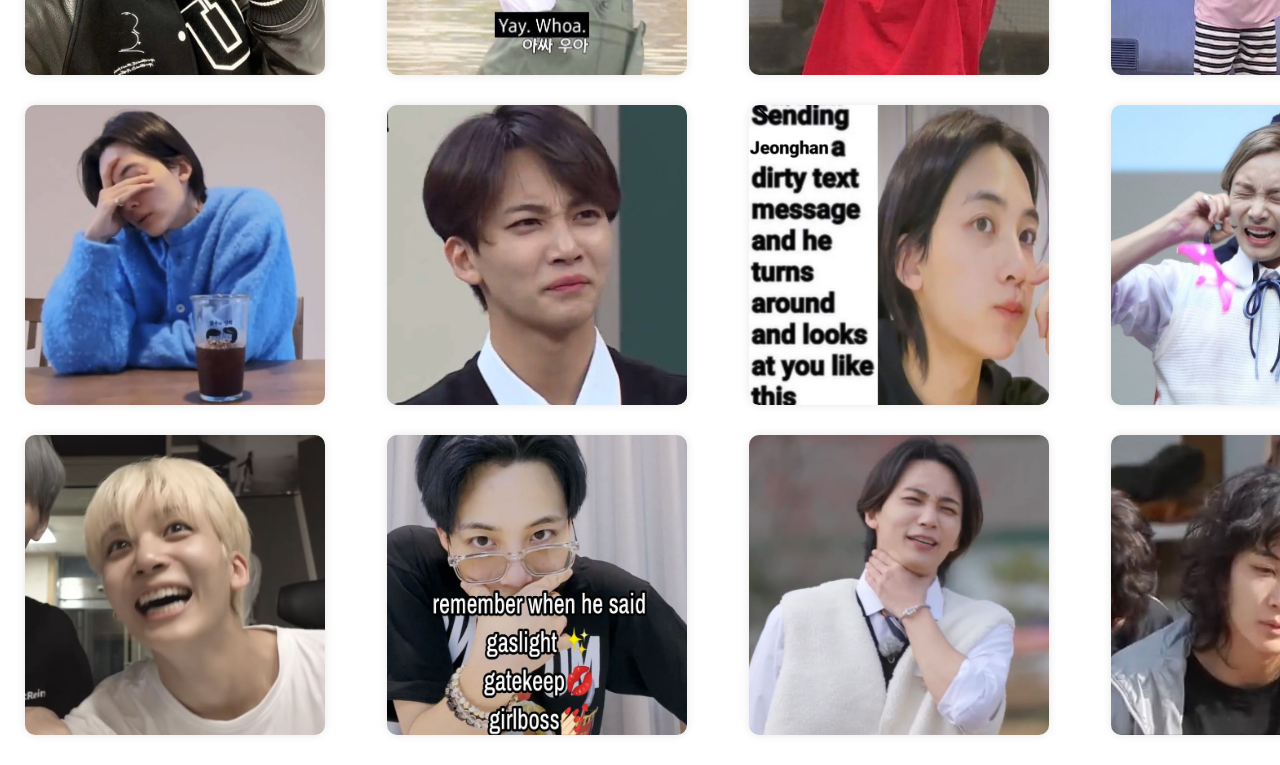
==== commit c245b471: "Update jeonghan.html" ====
--- a/jeonghan/jeonghan.html
+++ b/jeonghan/jeonghan.html
@@ -13,13 +13,13 @@
     <section class="members">
         <div class="member-grid">
             <div class="member-item">
-                <img src="./8.jpeg" alt="Member 1">
+                <img src="./1.jpeg" alt="Member 1">
             </div>
             <div class="member-item">
-                <img src="./11.jpeg" alt="Member 2">
+                <img src="./2.jpeg" alt="Member 2">
             </div>
             <div class="member-item">
-                <img src="./12.jpeg" alt="Member 3">
+                <img src="./3.jpeg" alt="Member 3">
             </div>
             <div class="member-item">
                 <img src="./4.jpeg" alt="Member 4">
--- a/jeonghan/jeonghan.css
+++ b/jeonghan/jeonghan.css
@@ -139,9 +139,49 @@
     margin-left: 20px;
 }
 
-
-
-
+.image-grid {
+    
+    display: grid;
+    grid-template-columns: repeat(4, 1fr);
+    gap: 62px;
+    position: relative; /* Add relative positioning */
+    z-index: 2; /* Ensure content appears above background */
+    margin-left: 25px;
+
+}
+h2{
+    color: #ffffff;
+    text-align: center;
+    margin-bottom: 50px;
+    position: relative; /* Add relative positioning */
+    z-index: 2; /* Ensure content appears above background */
+
+}
+.row {
+    display: flex;
+    flex-wrap: wrap;
+    
+    position: relative; /* Add relative positioning */
+    z-index: 2; /* Ensure content appears above background */
+
+}
+
+.image-item {
+    height: 300px; /* Set a fixed height for all member items */
+    width: 300px;
+    position: relative;
+    margin-bottom: 30px;
+
+}
+
+.image-item img {
+    width: 100%;
+    height: 100%; /* Ensure the image fills the container */
+    object-fit: cover; /* Maintain aspect ratio and cover the container */
+    border-radius: 10px;
+    box-shadow: 0 0 10px rgba(0, 0, 0, 0.1);
+    transition: transform 0.3s ease;
+}
 
 
 .options {
